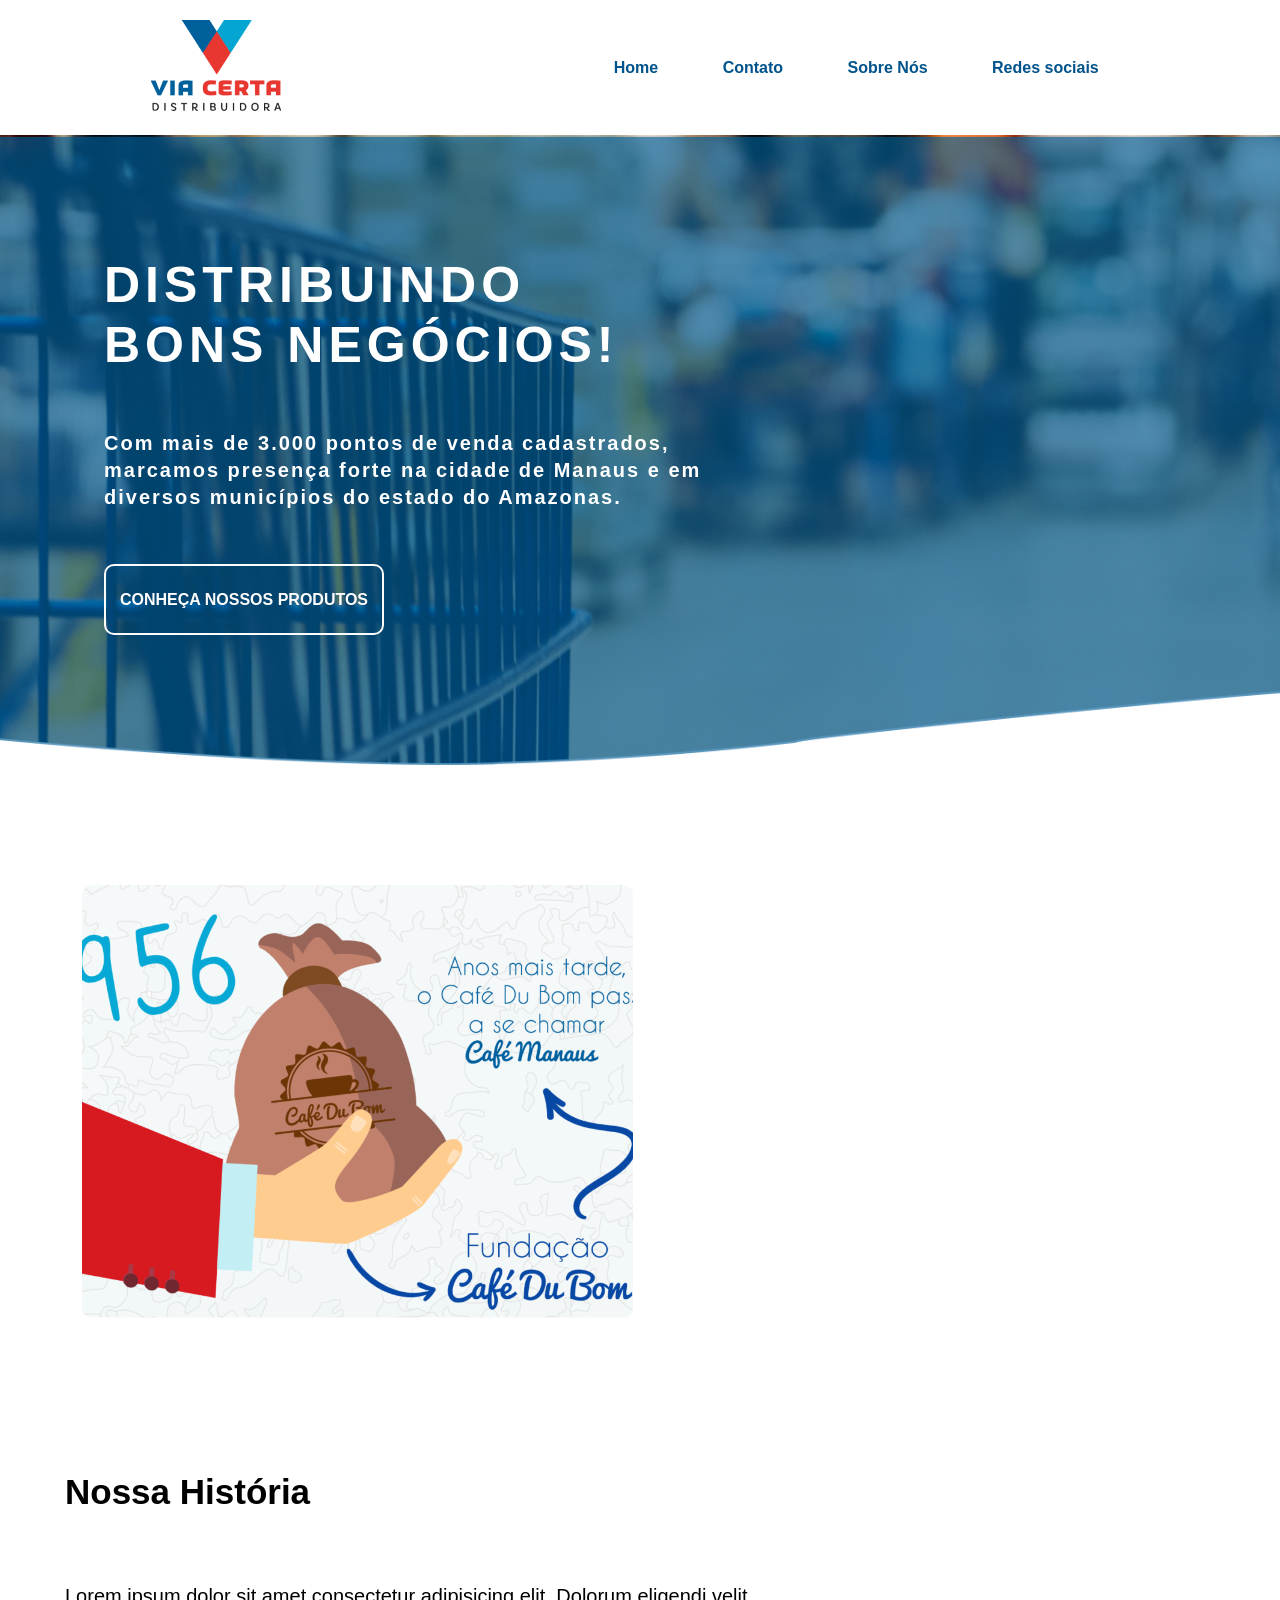
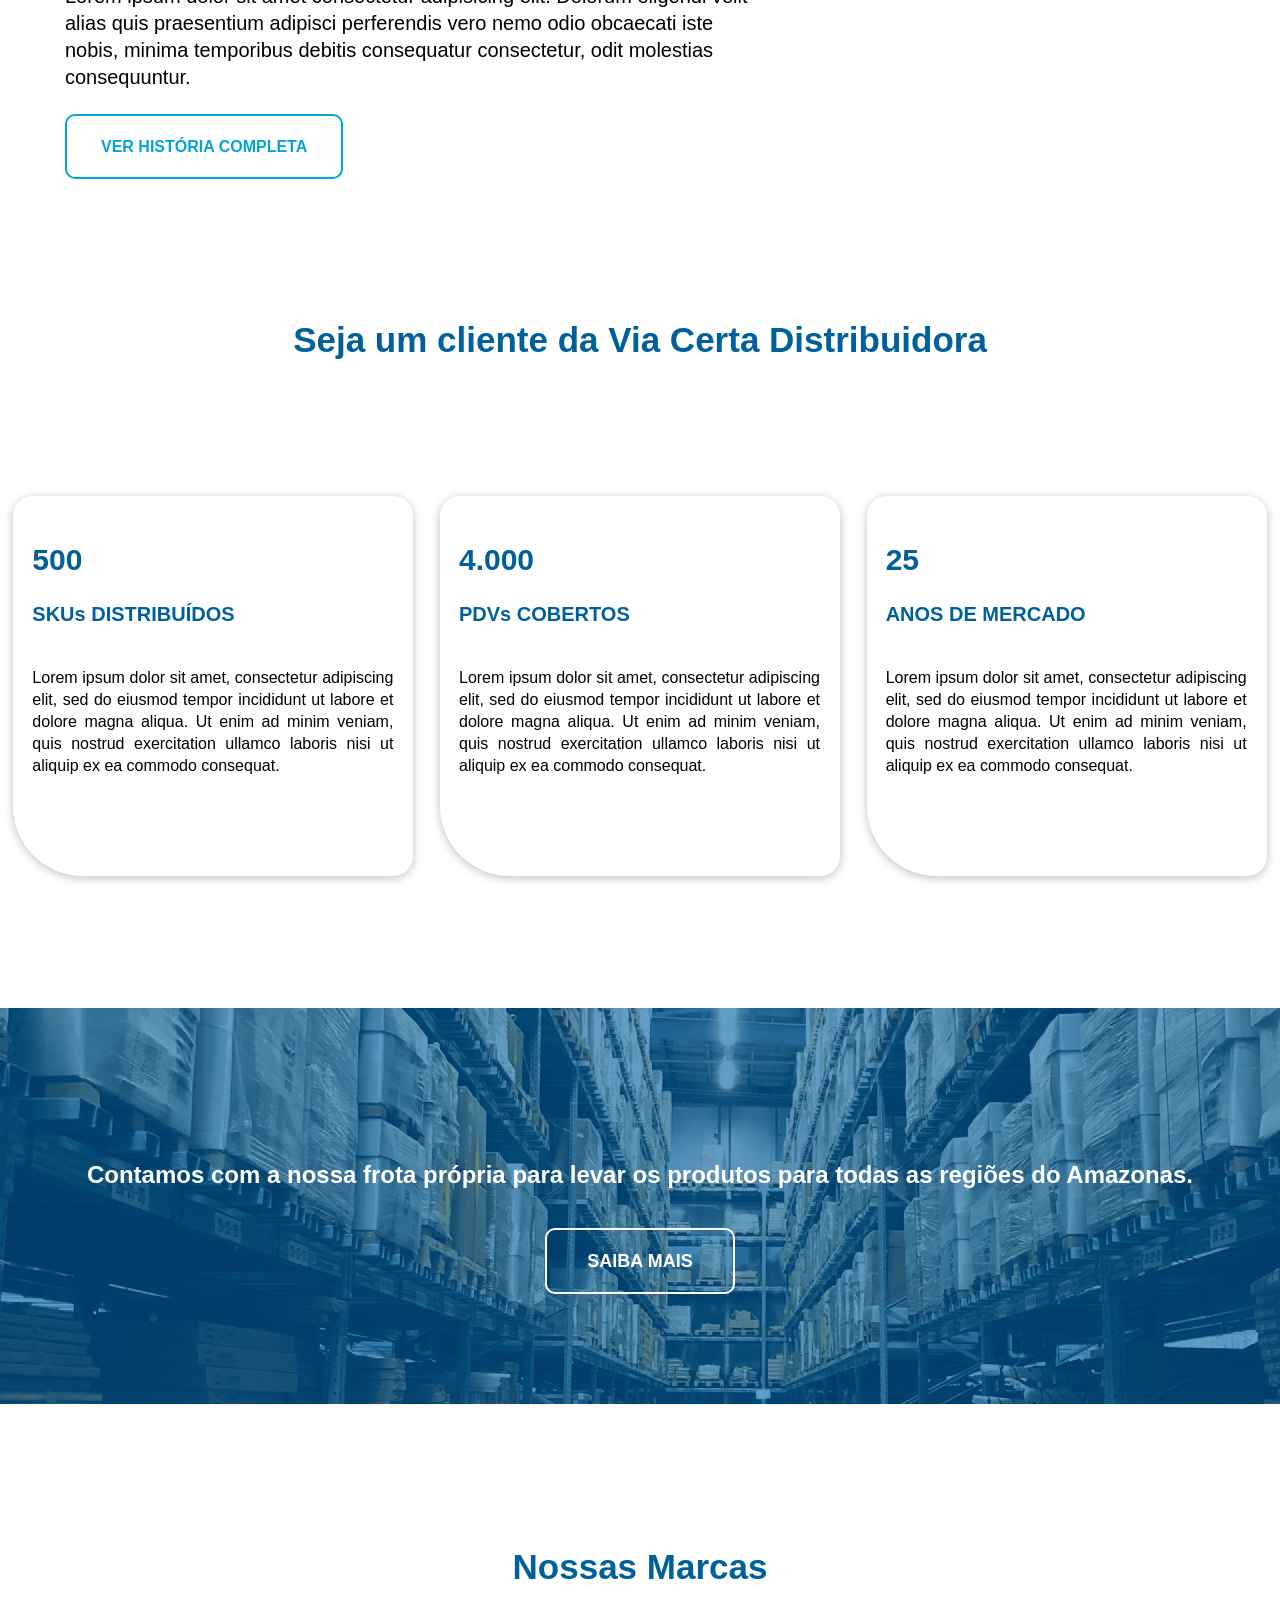
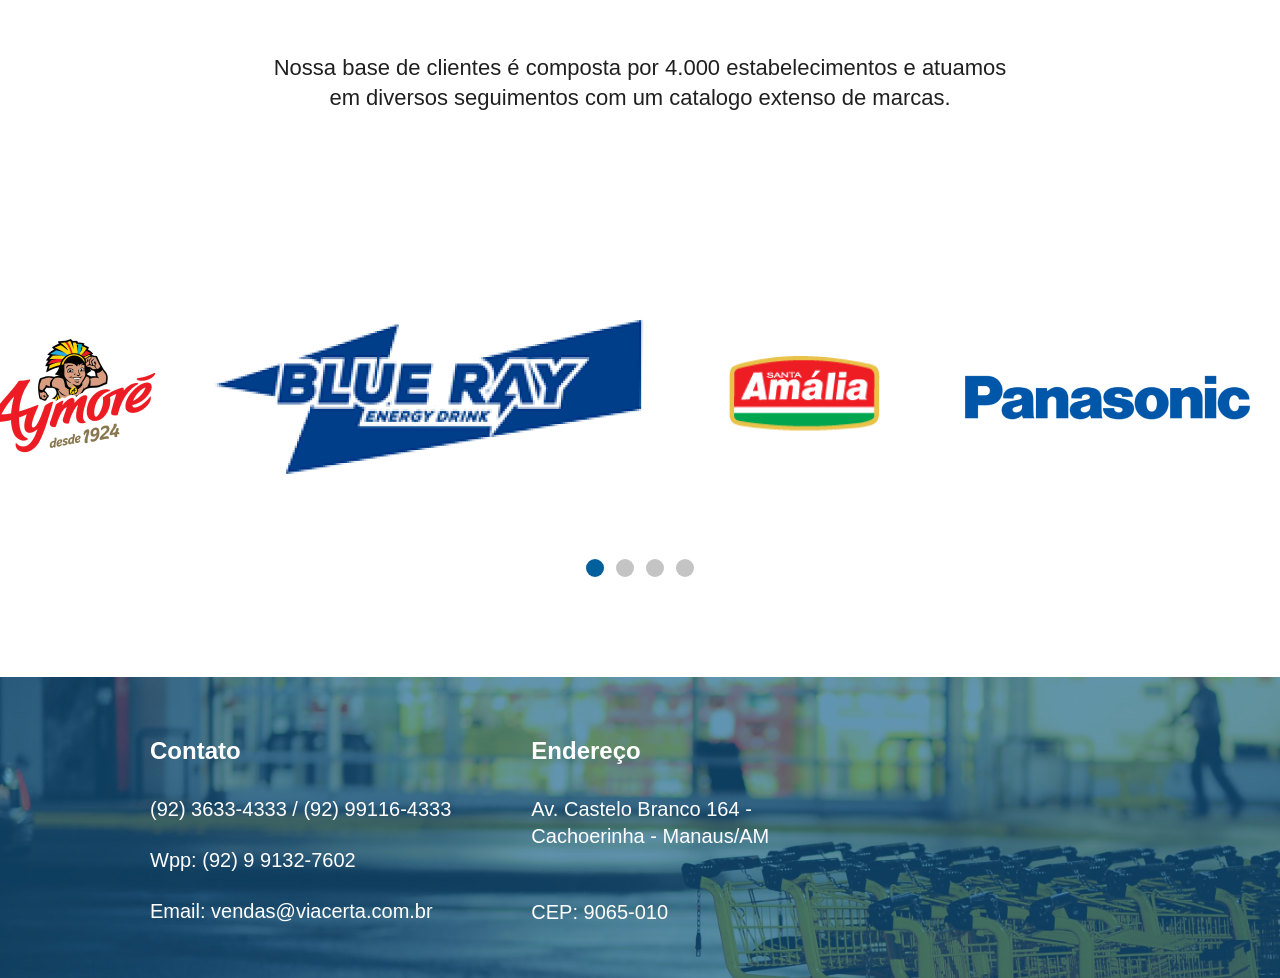
==== index.html @ 873b3b70 "Deixando responsivo" ====
<!DOCTYPE html>
<html lang="ptbr">
<head>
    <meta charset="UTF-8">
    <meta http-equiv="X-UA-Compatible" content="IE=edge">
    <meta name="viewport" content="width=device-width, initial-scale=1.0">
    <title>Document</title>
    <link rel="stylesheet" href="style.css">
</head>
<body>
    <header>

            <div class="logo">
                <img src="imagens/LOGO-Via-Certa-PNG_2 1.jpg" alt="logo">
            </div >
            <div class="menu-section"> <!-- on-->
                <div class="barras">
                    <div class="one"></div>
                    <div class="two"></div>
                    <div class="three"></div>
                </div>
            
                <div class="menu">
                    <a href="#">Home</a>
                    <a href="#">Contato</a>
                    <a href="#">Sobre Nós</a>
                    <a href="#">Redes sociais</a>
                </div>
            </div>
                
    </header>
    <main>
        <section class="principal">
            <div class="conteudo-principal">
                <h1>DISTRIBUINDO BONS NEGÓCIOS!</h1>
                <p>Com mais de 3.000 pontos de venda cadastrados, marcamos presença forte na cidade de Manaus e em diversos municípios do estado do Amazonas.</p>
                <div class="button1">
                    <a href="#">CONHEÇA NOSSOS PRODUTOS</a>
                </div>
            </div>
        </section>
        <section class="secundario">
            <img src="imagens/saco de café.svg" alt="café du bom">
            <div class="conteudo-secundario">
                <h2>Nossa História</h2>
                <p>Lorem ipsum dolor sit amet consectetur adipisicing elit. Dolorum eligendi velit alias quis praesentium adipisci perferendis vero nemo odio obcaecati iste nobis, minima temporibus debitis consequatur consectetur, odit molestias consequuntur.</p>
                <div class="button2">
                    <a href="#">VER HISTÓRIA COMPLETA</a>
                </div>
            </div>
        </section>
        <section class="motivos">
            <h2 class="h2sec">Seja um cliente da Via Certa Distribuidora</h2>
            <div class="container">
                <div class="box">
                    <div class="contents">
                        <h3>500</h3>
                        <h4>SKUs DISTRIBUÍDOS</h4>
                        <p>Lorem ipsum dolor sit amet, consectetur adipiscing elit, sed do eiusmod tempor incididunt ut labore et dolore magna aliqua. Ut enim ad minim veniam, quis nostrud exercitation ullamco laboris nisi ut aliquip ex ea commodo consequat. </p>
                    </div>
                </div>
                <div class="box">
                    <div class="contents">
                        <h3>4.000</h3>
                        <h4>PDVs COBERTOS</h4>
                        <p>Lorem ipsum dolor sit amet, consectetur adipiscing elit, sed do eiusmod tempor incididunt ut labore et dolore magna aliqua. Ut enim ad minim veniam, quis nostrud exercitation ullamco laboris nisi ut aliquip ex ea commodo consequat. </p>
                    </div>
                </div>
                <div class="box">
                    <div class="contents">
                        <h3>25</h3>
                        <h4>ANOS DE MERCADO</h4>
                        <p>Lorem ipsum dolor sit amet, consectetur adipiscing elit, sed do eiusmod tempor incididunt ut labore et dolore magna aliqua. Ut enim ad minim veniam, quis nostrud exercitation ullamco laboris nisi ut aliquip ex ea commodo consequat. </p>
                    </div>
                </div>
            </div>
        </section>
        <section class="frota">
            <div class="contents-frota">
                <h2>Contamos com a nossa frota própria para levar os produtos para todas as regiões do Amazonas.</h2>
                <a href="#">SAIBA MAIS</a>
            </div>
        </section>
        <section class="marcas">
            <div class="contents-marca">
                <h2>Nossas  Marcas</h2>
                <p>Nossa base de clientes é composta por 4.000 estabelecimentos e atuamos em diversos seguimentos com um catalogo extenso de marcas.</p>
            </div>
            <div class="img-marcas">
                <img src="imagens/marca1.png" alt="aymoré">
                <img src="imagens/marca2.png" alt="Blue Ray">
                <img src="imagens/marca3.png" alt="Amália">
                <img src="imagens/marca4.png" alt="Panasonic">
            </div>
            <div class="bolinhas">
                <div class="bolinha1"></div>
                <div class="bolinha"></div>
                <div class="bolinha"></div>
                <div class="bolinha"></div>
            </div>
        </section>
    </main>
    <footer>
        <div class="contents-pe">
            <div class="contato">
                <h2>Contato</h2>
                <p>(92) 3633-4333  / (92) 99116-4333</p>
                <p>Wpp: (92) 9 9132-7602</p>
                <p>Email:  vendas@viacerta.com.br</p>
            </div>
            <div class="endereço">
                <h2>Endereço</h2>
                <p>Av. Castelo Branco 164 - Cachoerinha - Manaus/AM</p>
                <p id="dis">CEP: 9065-010</p>
            </div>
            <div>
                <iframe class="mapa" src="https://www.google.com/maps/embed?pb=!1m14!1m8!1m3!1d509932.52034071425!2d-60.007996!3d-3.1348790000000006!3m2!1i1024!2i768!4f13.1!3m3!1m2!1s0x0%3A0xb358f0bb4e516d6!2sVia%20Certa%20Distribuidora!5e0!3m2!1spt-BR!2sus!4v1646597374126!5m2!1spt-BR!2sus" width="376" height="237" style="border:0;" allowfullscreen="" loading="lazy"></iframe>
            </div>
        </div>
    </footer>
</body>
</html>
---- style.css ----
* {
    margin: 0;
    padding: 0;
}
body {
    font-family: Arial, Helvetica, sans-serif;
}
header {
    width: 100%;
    display: flex;
    flex-direction: row;
    justify-content: space-around;
    align-items: center;
    padding-top: 20px;
    padding-bottom: 20px;
}

.menu a {
    margin: 30px;
    text-decoration: none;
    color: rgb(0, 83, 139);
    font-weight: bold;
    
}
.barras {
    display: none;
}
.principal {
    background-image: url(imagens/image2.png);
    height: 70vh;
    background-repeat: no-repeat;
    background-size: cover;
    background-position: center bottom;
    
}
@media screen and (max-height: 800px) {
    .principal {
        height: 90vh;
    }
}
.conteudo-principal {
    color: white;
    margin-left: 104px;
    padding-top: 120px;
}
.conteudo-principal h1, .conteudo-principal p {
    margin-bottom: 55px;
}
.conteudo-principal h1 {
    max-width: 597px;
    font-style: normal;
    font-weight: bold;
    font-size: 50px;
    line-height: 60px;
    letter-spacing: 0.1em;
}
.conteudo-principal p {
    max-width: 613px;
    margin-bottom: 80px;
    font-style: normal;
    font-weight: 600;
    font-size: 20px;
    line-height: 27px;
    letter-spacing: 0.1em;
}
.button1 a {
    text-decoration: none;  
    color: white;
    border: 2px solid #FCFCFC;
    box-sizing: border-box;
    border-radius: 10px;
    padding: 25px 14px;
    transition: all .5s;
    font-weight: bold;
    
}
.button1 a:hover {
    background-color: white;
    color: rgba(0, 96, 155, 0.65);
}
@media screen and (max-width: 640px) { 
    .conteudo-principal {
        
        margin-left: 20px;
        padding-top: 20px;
        
    }
    .conteudo-principal h1 {
        
        font-size: 40px;
        
    }


} 
@media screen and (max-width: 700px) {
    .menu  a{
        display: none;
    }
    
    .barras{
        position: absolute;
        display: block;
        width: 40px;
        height: 30px;
        right: 10px;
        top: 60px;
        }
    
    .one,
    .two,
    .three {
        background-color: rgb(0, 111, 139);
        height: 5px;
        width: 100%;
        margin: 6px auto;
        transition-duration: 0.3s;
    }
    
    /*full screen*/
    .menu-section.on {
        position: absolute;
        display: flex;
        align-items: center;
        justify-content: center;
        top: 0;
        left: 0;
        background-color: darkcyan;
        width: 100vw;
        height: 100vh;
        z-index: 10;
        transition: all.5s;
    }
    .menu-section.on .menu a{
        display: block;
        text-align: center;
        color: white;
        transition-duration: 0.5s;
        font-size: 2rem;
        line-height: 4rem;
        
    }
    .menu-section.on .barras {
        position: absolute;
        right: 0;
        top: 15px;
        margin-right: 30px;
    }
    .menu-section.on .barras .one {
        transform: rotate(45deg) translate(7px, 7px);
    }
    .menu-section.on .barras .two {
        opacity: 0;
    }
    .menu-section.on .barras .three {
        transform: rotate(-45deg) translate(8px, -9px)
    }
}
.secundario img {
    margin-top: 120px;
    margin-left: 82px;
}
.conteudo-secundario {
    display: inline-block;
   
    vertical-align: top;
    margin-top: 146px;
    margin-left: 65px;
}
.conteudo-secundario h2 {
    margin-bottom: 67px;
    font-style: normal;
    font-weight: 600;
    font-size: 35px;
    line-height: 48px;
}
.conteudo-secundario p {
    max-width: 693px;
    margin-bottom: 47px;
    font-style: normal;
    font-weight: normal;
    font-size: 20px;
    line-height: 27px;
}
.button2 a {
    text-decoration: none;
    border: 2px solid #04A5D1;
    box-sizing: border-box;
    border-radius: 10px;
    padding: 22px 34px;
    font-weight: bold;
    color: #04A5D1;
    transition: all .5s;
}
.button2 a:hover {
    background-color: #04A5D1;
    color: white;
}
@media screen and (max-width: 700px) {
    .secundario img {
        margin: 10px;
        width: 350px;
    }
}
.motivos {
    margin-top: 160px;
}
.h2sec {
    max-width: 729px;
    margin: auto;
    font-family: Arial, Helvetica, sans-serif;
    font-style: normal;
    font-weight: bold;
    font-size: 35px;
    line-height: 48px;
    color: #00609B;
    text-align: center;
}
.container {
display: flex;
margin-top: 132px;
margin-bottom: 132px;
}
.box {
    width: 400px;
    height: 380px;
    box-shadow: 0px 2px 10px rgba(0, 0, 0, 0.25);
    border-radius: 20px 20px 20px 70px;
    margin: auto;

}
.contents {
    padding-left: 19px;
    padding-top: 43px;
    font-family: Arial, Helvetica, sans-serif;
}
.box h3 {
    margin-bottom: 21px;
    font-style: normal;
    font-weight: bold;
    font-size: 30px;
    line-height: 41px;
    text-align: justify;
    color: #00609B;
}
.box h4 {
    margin-bottom: 39px;
    font-style: normal;
    font-weight: bold;
    font-size: 20px;
    line-height: 27px;
    text-align: justify;
    color: #00609B;
}
.box p {
    margin-right: 20px;
    font-style: normal;
    font-weight: normal;
    font-size: 16px;
    line-height: 22px;
    text-align: justify;
}
@media screen and (max-width: 1258px) {
    .container{
        display:block;
        
    }
    .box {
        margin-bottom: 30px;
    }
}
.frota {
    background-image: url(imagens/fro.png);
    background-size: cover;
    background-repeat: no-repeat;
    min-height: 396px;
    margin-bottom: 139px;
    text-align: center;
    color: white;
}
.contents-frota {
    padding-top: 143px;

}
.frota h2 {
    margin-bottom: 50px;
    font-style: normal;
    font-weight: bold;
    font-size: 1.5em;
    line-height: 48px;
    text-align: center;
}
.frota a {
    border: 2px solid #FFFFFF;
    box-sizing: border-box;
    border-radius: 10px;
    padding: 21px 40px;
    text-decoration: none;
    color: white;
    font-style: normal;
    font-weight: bold;
    font-size: 18px;
    line-height: 25px;
    transition: all 0.5s;
}
.frota a:hover {
    background-color: white;
    color: rgba(0, 96, 155, 0.65);
}
.marcas {
    margin-bottom: 100px;
}
.contents-marca {
    text-align: center;
    margin-bottom: 87px;
}
.contents-marca h2{
    padding-bottom: 62px;
    font-style: normal;
    font-weight: bold;
    font-size: 35px;
    line-height: 48px;
    color: #00609B;
}
.contents-marca p {
    max-width: 760px;
    margin: auto;
    font-style: normal;
    font-weight: normal;
    font-size: 22px;
    line-height: 30px;
    text-align: center;
    color: #202020;
    padding-bottom: 118px;
}
.img-marcas {
    display: flex;
    align-items: center;
    justify-content: center;
    width: 100%;
    margin: auto;
}   
.img-marcas img {
    padding-right: 55px;
} 
@media screen and (max-width: 1138px){
    .img-marcas {
        flex-direction: column;
        
    }
    .img-marcas img {
        margin-bottom: 80px;
        padding-right: 0;
    }
}
.bolinhas {
    display: flex;
    flex-direction: row;
    gap: 12px;
    justify-content: center;
    margin-top: 83px;
}
.bolinha,
.bolinha1 {
    
    background-color: #C4C4C4;
    width: 18px;
    height: 18px;
    border-radius: 50%;
    
}
.bolinha1 {
    background-color: #00609B;
}
footer {
    background-image: url(imagens/rodapé.png);
    background-size: cover;
    height: 100%;
    position: relative;
}
.contents-pe {
    display: flex;
    padding-left: 280px;
    padding-top: 160px;
    font-family: Arial, Helvetica, sans-serif;
    color: white;
}
.contents-pe h2 {
    padding-bottom: 31px;
}
.contents-pe p {
    font-style: normal;
    font-weight: normal;
    font-size: 20px;
    line-height: 27px;
    padding-bottom: 24px;
}
.contato {
    max-width: 311px;
    padding-right: 180px;
}
.endereço {
    max-width: 248px;
    padding-right: 290px;
}
#dis {
    padding-top: 25px;
}
@media screen and (max-width: 1700px) {
    .contents-pe {
        padding-left: 150px;
        padding-top: 60px;
    }
    .contato {
        padding-right: 80px;
    }
    .endereço {
        padding-right: 100px;
    }
}
@media screen and (max-width: 1142px){
    
    .contents-pe {
        flex-wrap: wrap;
    }
    .mapa {
        padding-bottom: 20px;
    }
}
@media screen and (max-width: 562px) {
    .contents-pe {
        padding-left: 50px;
    }
    .mapa {
        padding-bottom: 20px;
        width: 300px;
    }
}
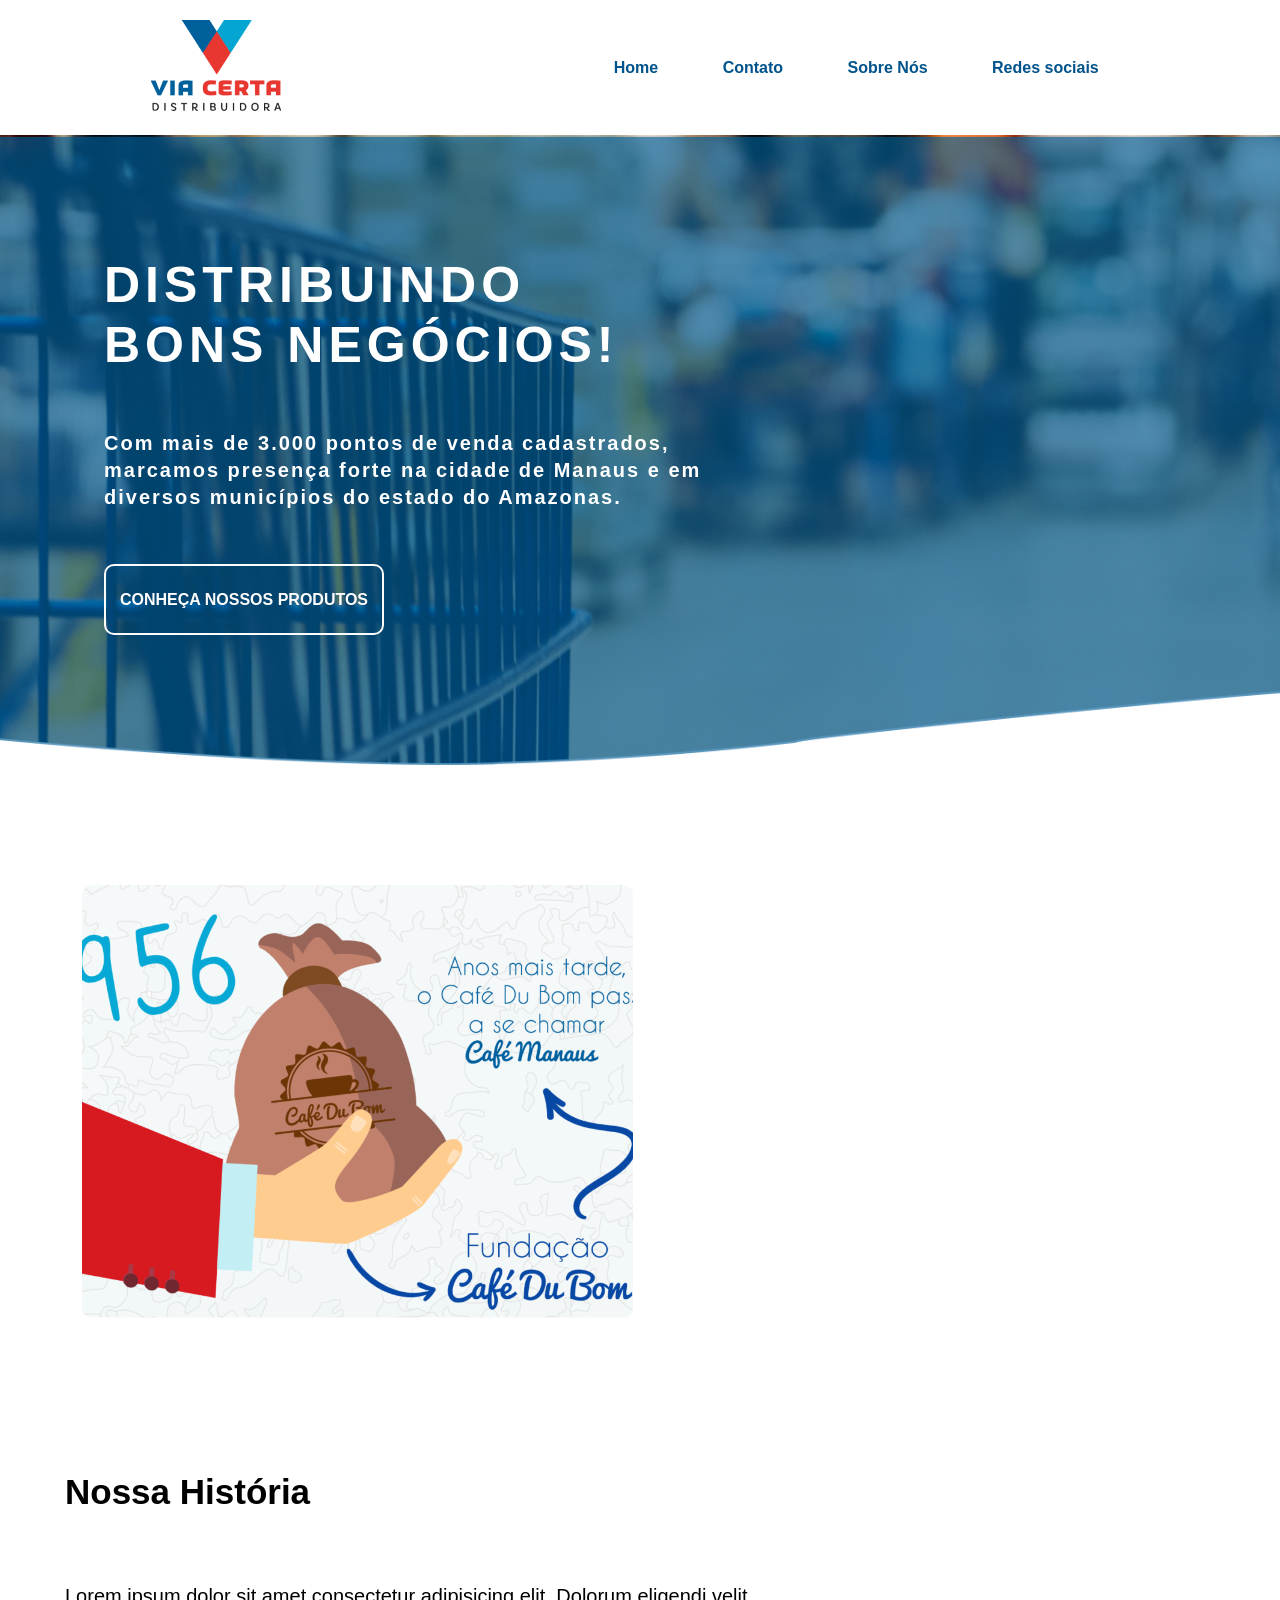
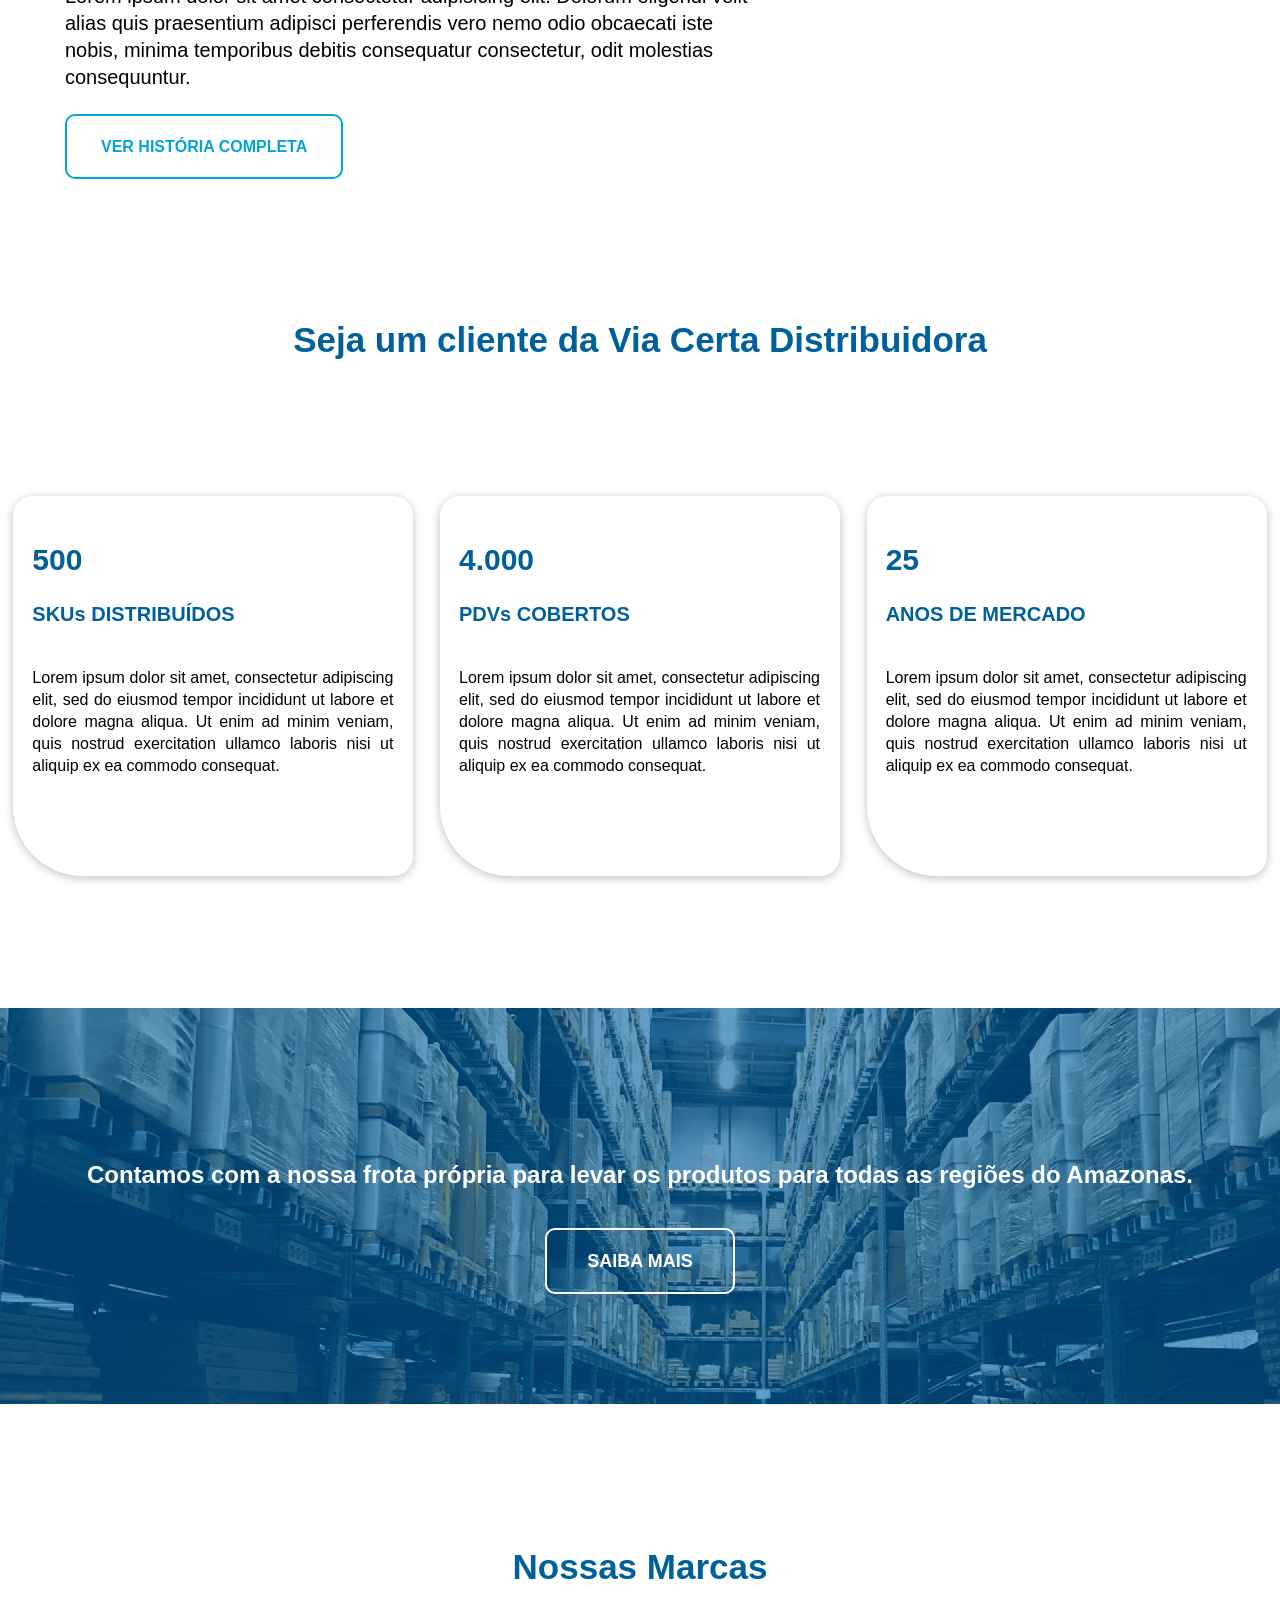
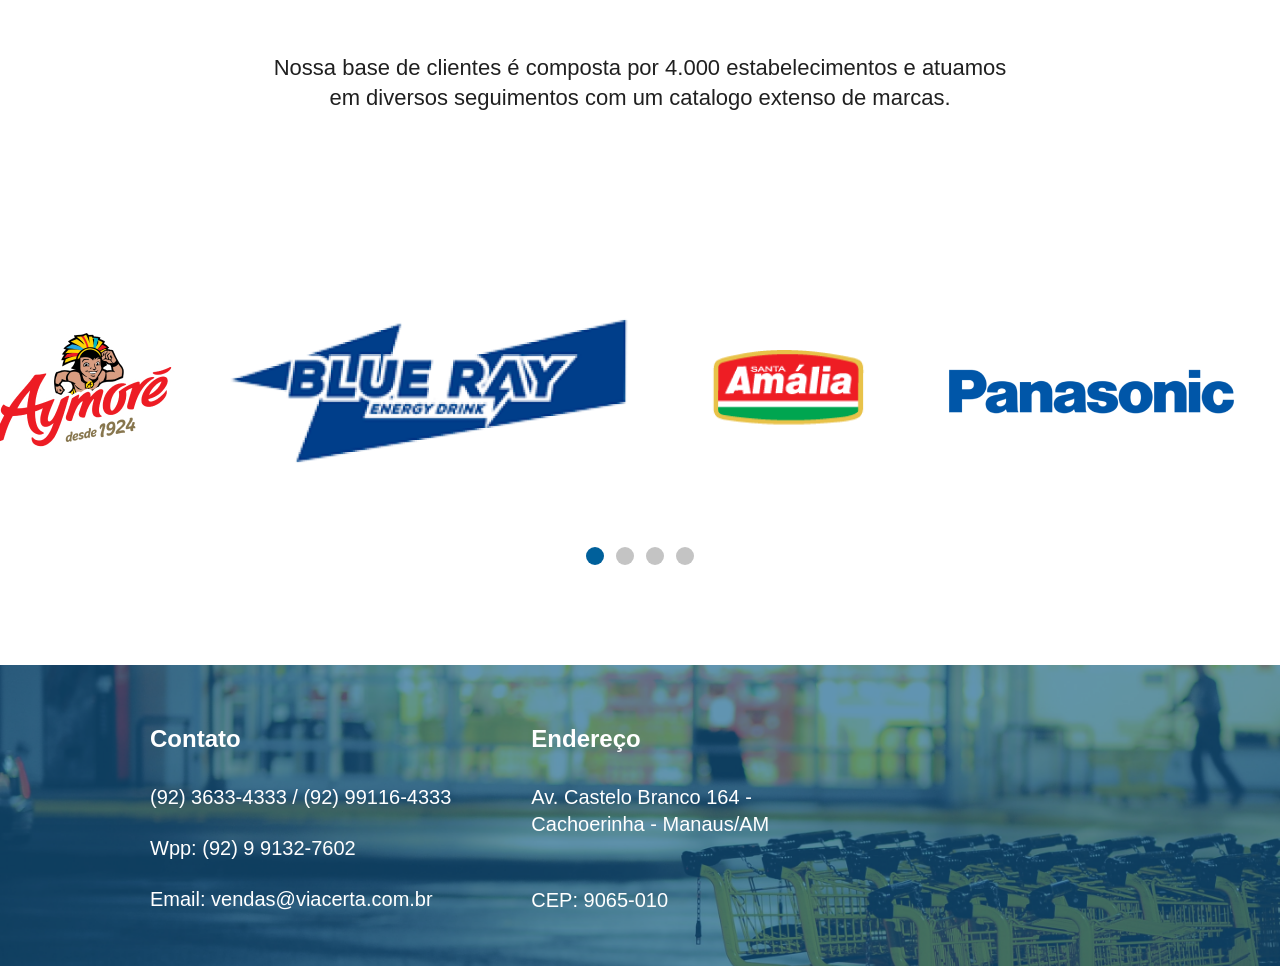
==== commit 513e1f5a: "att barras" ====
--- a/index.html
+++ b/index.html
@@ -10,10 +10,10 @@
 <body>
     <header>
 
-            <div class="logo">
+            <div id="logo">
                 <img src="imagens/LOGO-Via-Certa-PNG_2 1.jpg" alt="logo">
             </div >
-            <div class="menu-section"> <!-- on-->
+            <div onclick="turnon()"class="menu-section" id="mde">
                 <div class="barras">
                     <div class="one"></div>
                     <div class="two"></div>
@@ -88,7 +88,7 @@
             </div>
             <div class="img-marcas">
                 <img src="imagens/marca1.png" alt="aymoré">
-                <img src="imagens/marca2.png" alt="Blue Ray">
+                <img id="bluer" src="imagens/marca2.png" alt="Blue Ray">
                 <img src="imagens/marca3.png" alt="Amália">
                 <img src="imagens/marca4.png" alt="Panasonic">
             </div>
@@ -118,5 +118,6 @@
             </div>
         </div>
     </footer>
+    <script src="menu.js"></script>
 </body>
 </html>
--- a/style.css
+++ b/style.css
@@ -15,6 +15,7 @@
     padding-bottom: 20px;
 }
 
+
 .menu a {
     margin: 30px;
     text-decoration: none;
@@ -94,18 +95,25 @@
 
 } 
 @media screen and (max-width: 700px) {
+    header{
+        height: 40px;
+    }
+
     .menu  a{
         display: none;
     }
+    #logo {
+        display: none;
+    } 
     
     .barras{
         position: absolute;
         display: block;
         width: 40px;
         height: 30px;
-        right: 10px;
-        top: 60px;
-        }
+        top: 20px;
+        right: 15px;
+    }
     
     .one,
     .two,
@@ -118,20 +126,20 @@
     }
     
     /*full screen*/
-    .menu-section.on {
+    .menu-section-on {
         position: absolute;
         display: flex;
         align-items: center;
         justify-content: center;
         top: 0;
         left: 0;
-        background-color: darkcyan;
+        background-color: rgb(0, 111, 139);
         width: 100vw;
         height: 100vh;
         z-index: 10;
         transition: all.5s;
     }
-    .menu-section.on .menu a{
+    .menu-section-on .menu a{
         display: block;
         text-align: center;
         color: white;
@@ -140,19 +148,25 @@
         line-height: 4rem;
         
     }
-    .menu-section.on .barras {
+    .menu-section-on .barras {
         position: absolute;
         right: 0;
-        top: 15px;
-        margin-right: 30px;
-    }
-    .menu-section.on .barras .one {
+        top: 20px;
+        right: 15px;
+    }
+    .menu-section-on .one,
+    .menu-section-on .three {
+        background-color: white;
+    }
+    
+    .menu-section-on .barras .one {
         transform: rotate(45deg) translate(7px, 7px);
-    }
-    .menu-section.on .barras .two {
+    
+    }
+    .menu-section-on .barras .two {
         opacity: 0;
     }
-    .menu-section.on .barras .three {
+    .menu-section-on .barras .three {
         transform: rotate(-45deg) translate(8px, -9px)
     }
 }
@@ -343,6 +357,9 @@
 .img-marcas img {
     padding-right: 55px;
 } 
+#bluer {
+    width: 400px;
+}
 @media screen and (max-width: 1138px){
     .img-marcas {
         flex-direction: column;
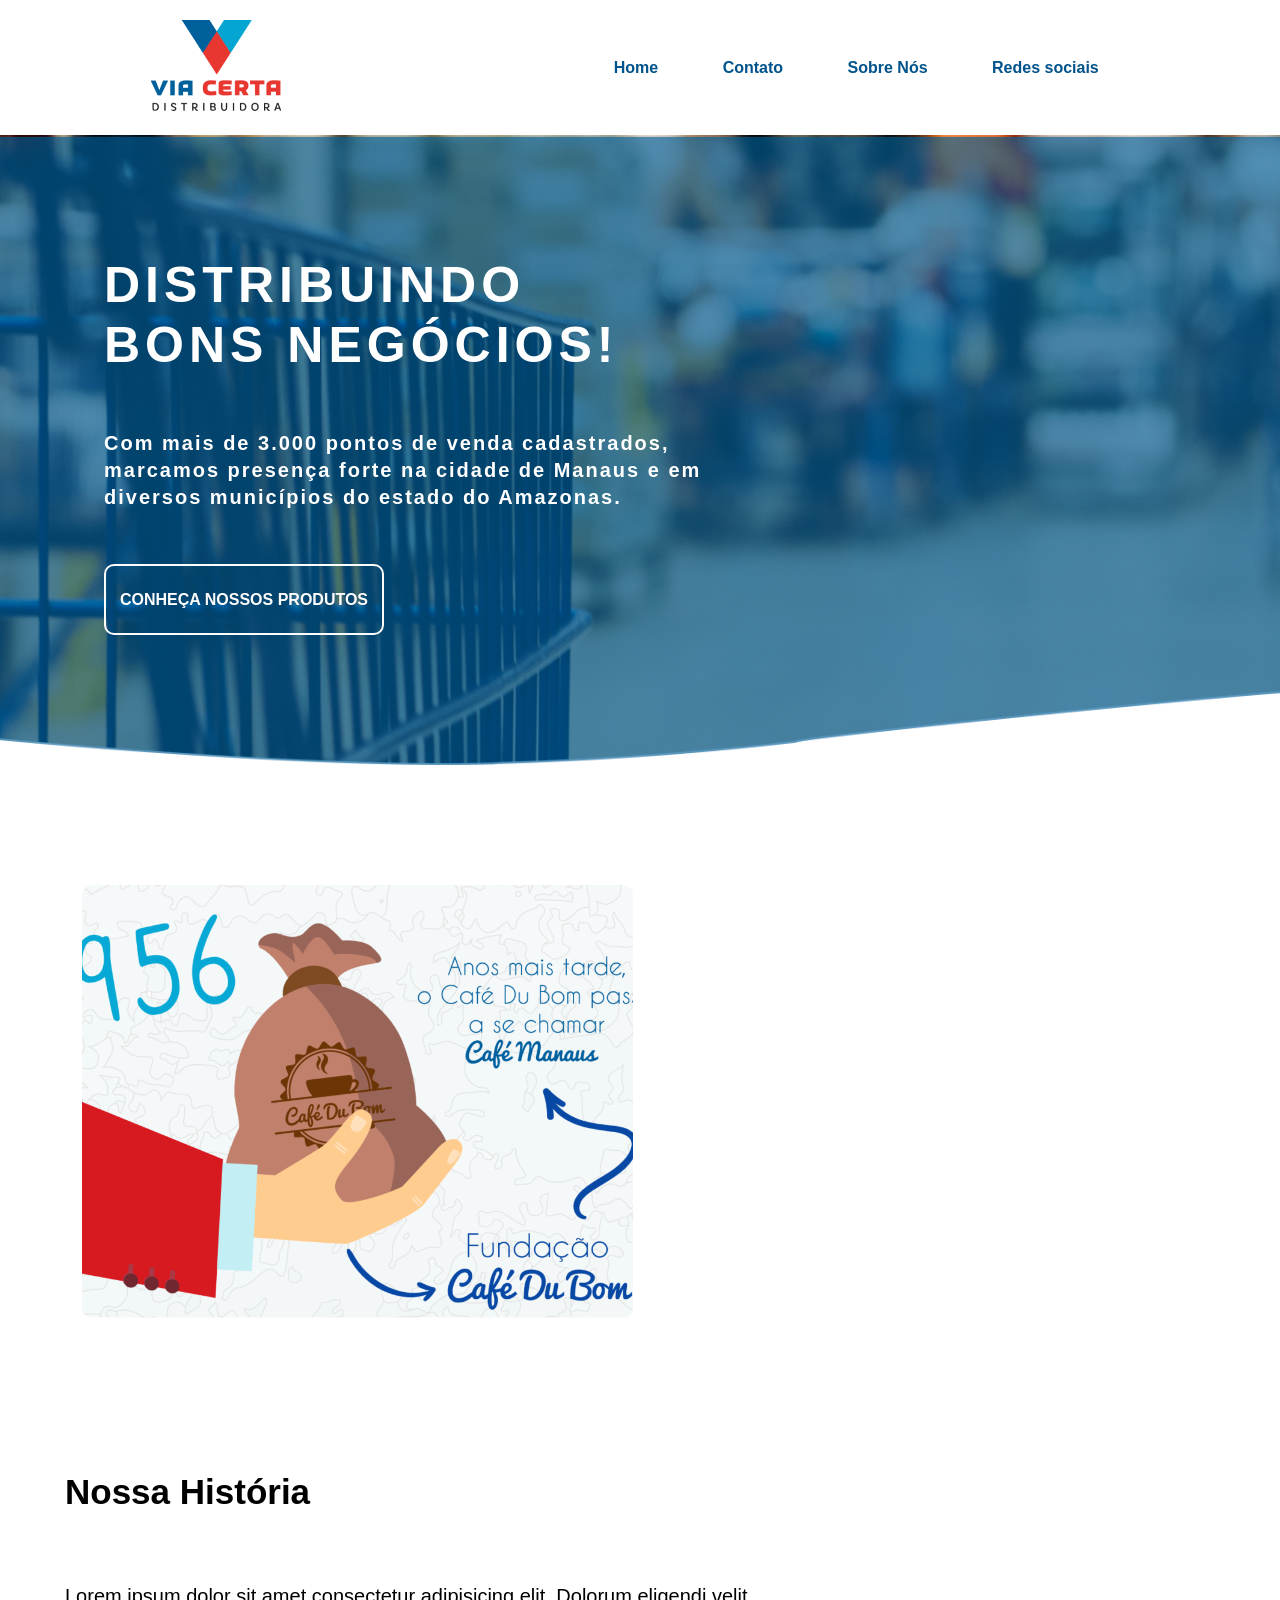
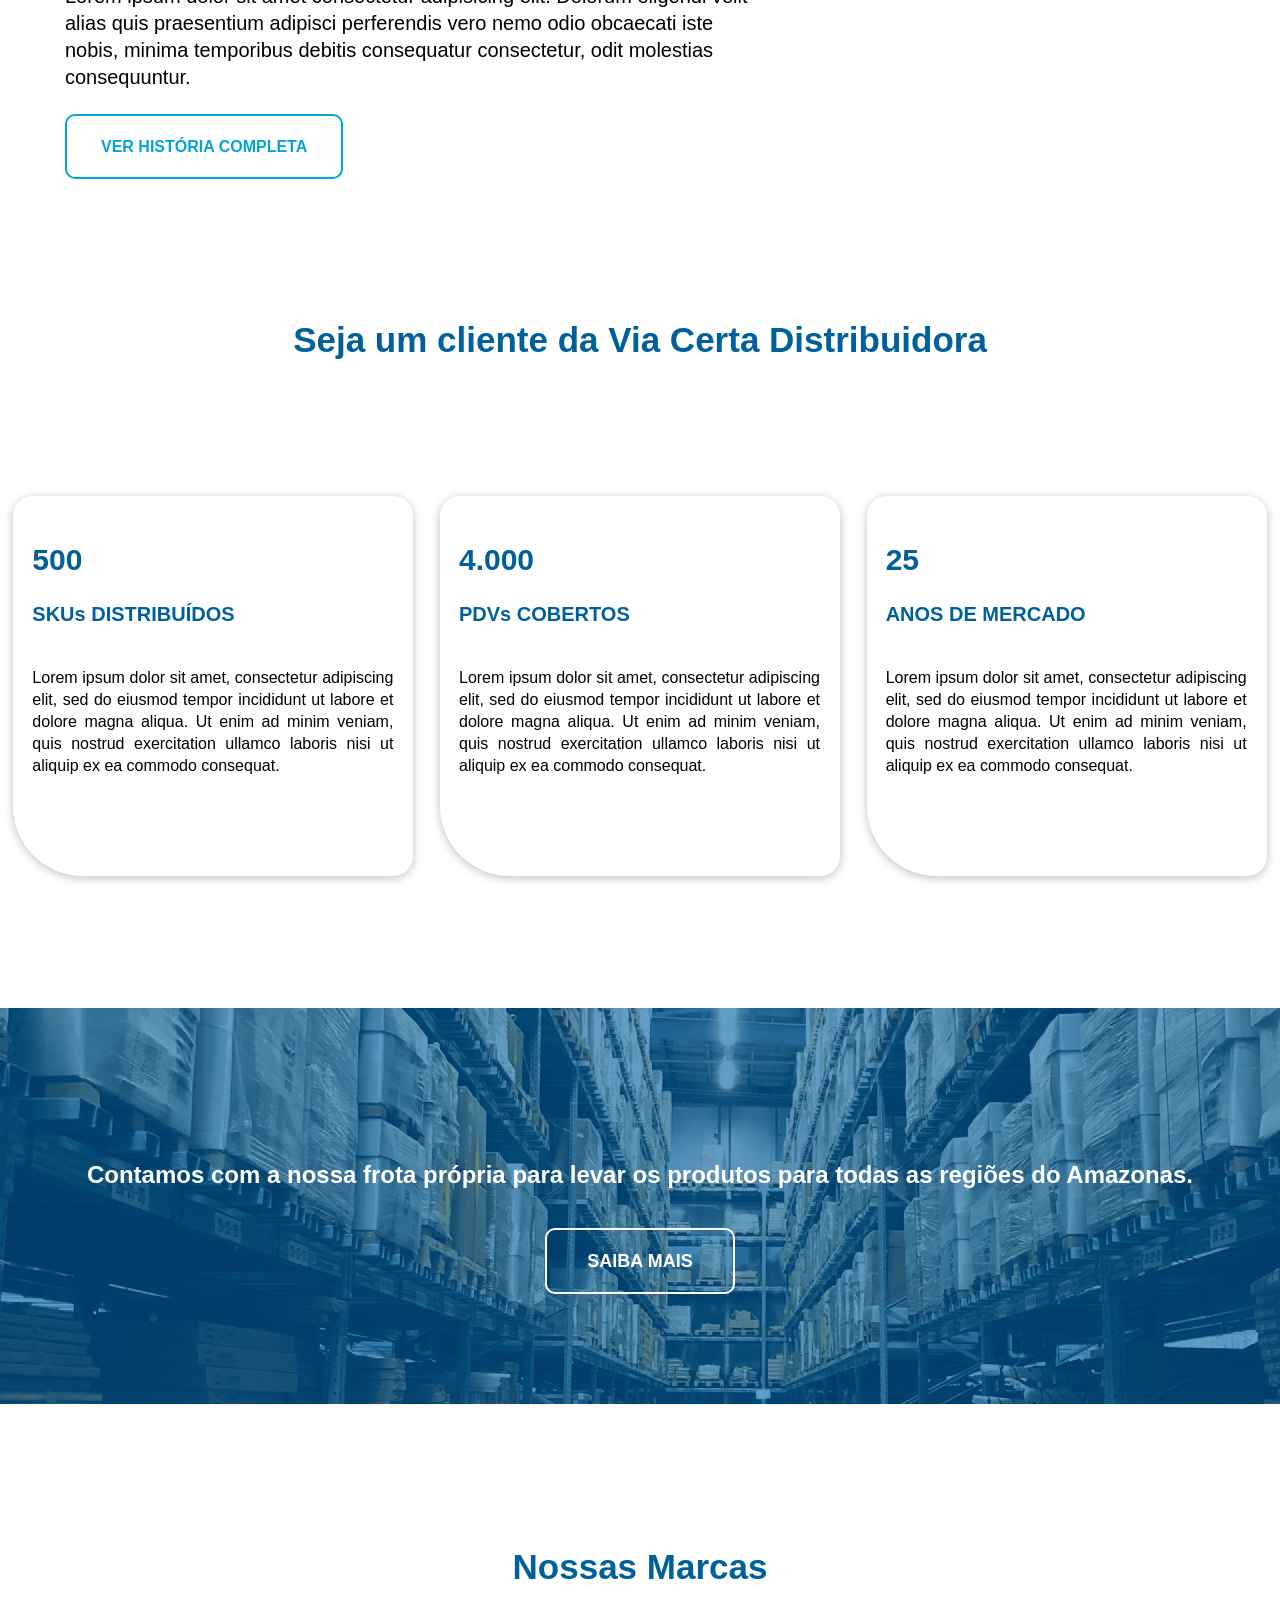
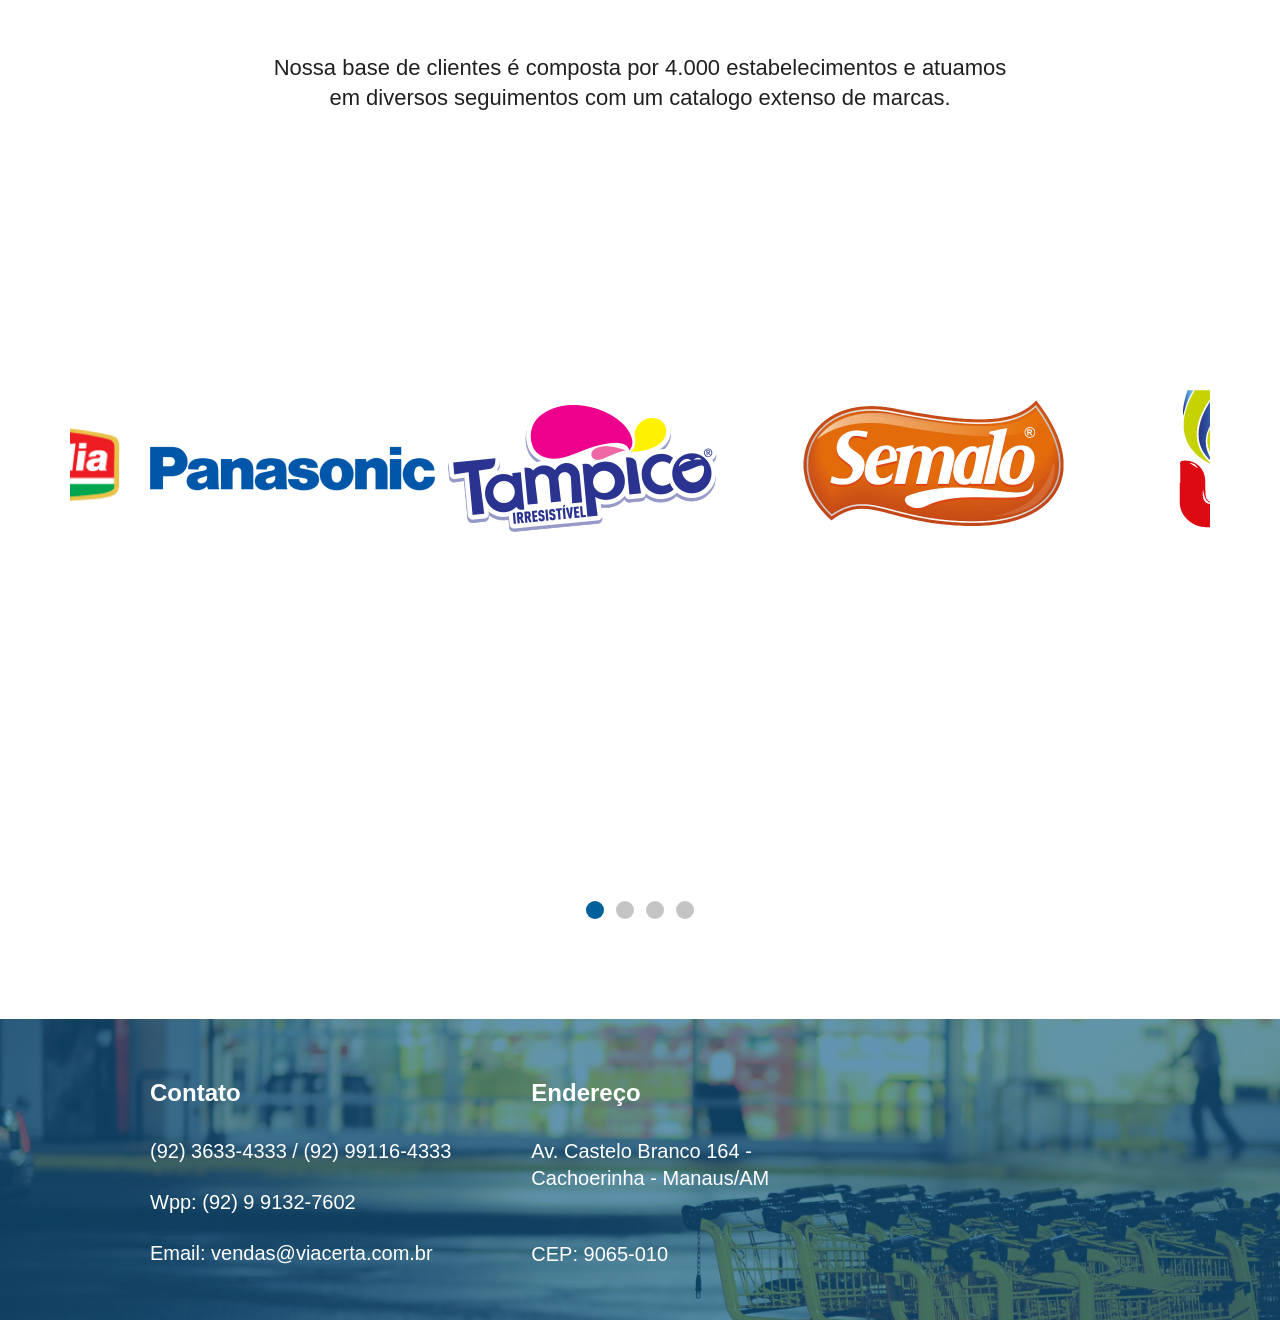
==== commit c26acfc4: "Começando o carrossel" ====
--- a/index.html
+++ b/index.html
@@ -86,11 +86,17 @@
                 <h2>Nossas  Marcas</h2>
                 <p>Nossa base de clientes é composta por 4.000 estabelecimentos e atuamos em diversos seguimentos com um catalogo extenso de marcas.</p>
             </div>
-            <div class="img-marcas">
-                <img src="imagens/marca1.png" alt="aymoré">
-                <img id="bluer" src="imagens/marca2.png" alt="Blue Ray">
-                <img src="imagens/marca3.png" alt="Amália">
-                <img src="imagens/marca4.png" alt="Panasonic">
+            <div class="carrossel">
+                <div class="img-marcas" id="img">
+                    <img src="imagens/marca1.png" alt="aymoré">
+                    <img id="bluer" src="imagens/marca2.png" alt="Blue Ray">
+                    <img src="imagens/marca3.png" alt="Amália">
+                    <img src="imagens/marca4.png" alt="Panasonic">
+                    <img src="imagens/marca5.png" alt="Panasonic">
+                    <img src="imagens/marca6.png" alt="Panasonic">
+                    <img src="imagens/marca7.png" alt="Panasonic">
+                    <img src="imagens/marca8.png" alt="Panasonic">
+                </div>
             </div>
             <div class="bolinhas">
                 <div class="bolinha1"></div>
--- a/style.css
+++ b/style.css
@@ -347,19 +347,28 @@
     color: #202020;
     padding-bottom: 118px;
 }
+.carrossel {
+    margin: auto;
+    overflow: hidden;  
+    max-width: 1140px;
+    height: 500px;
+}
 .img-marcas {
     display: flex;
     align-items: center;
     justify-content: center;
-    width: 100%;
     margin: auto;
+    transition: transform 0.5s ease-in-out;
+    transform: translateX(0);
 }   
 .img-marcas img {
-    padding-right: 55px;
+    object-fit: cover;
+    
 } 
 #bluer {
     width: 400px;
 }
+
 @media screen and (max-width: 1138px){
     .img-marcas {
         flex-direction: column;
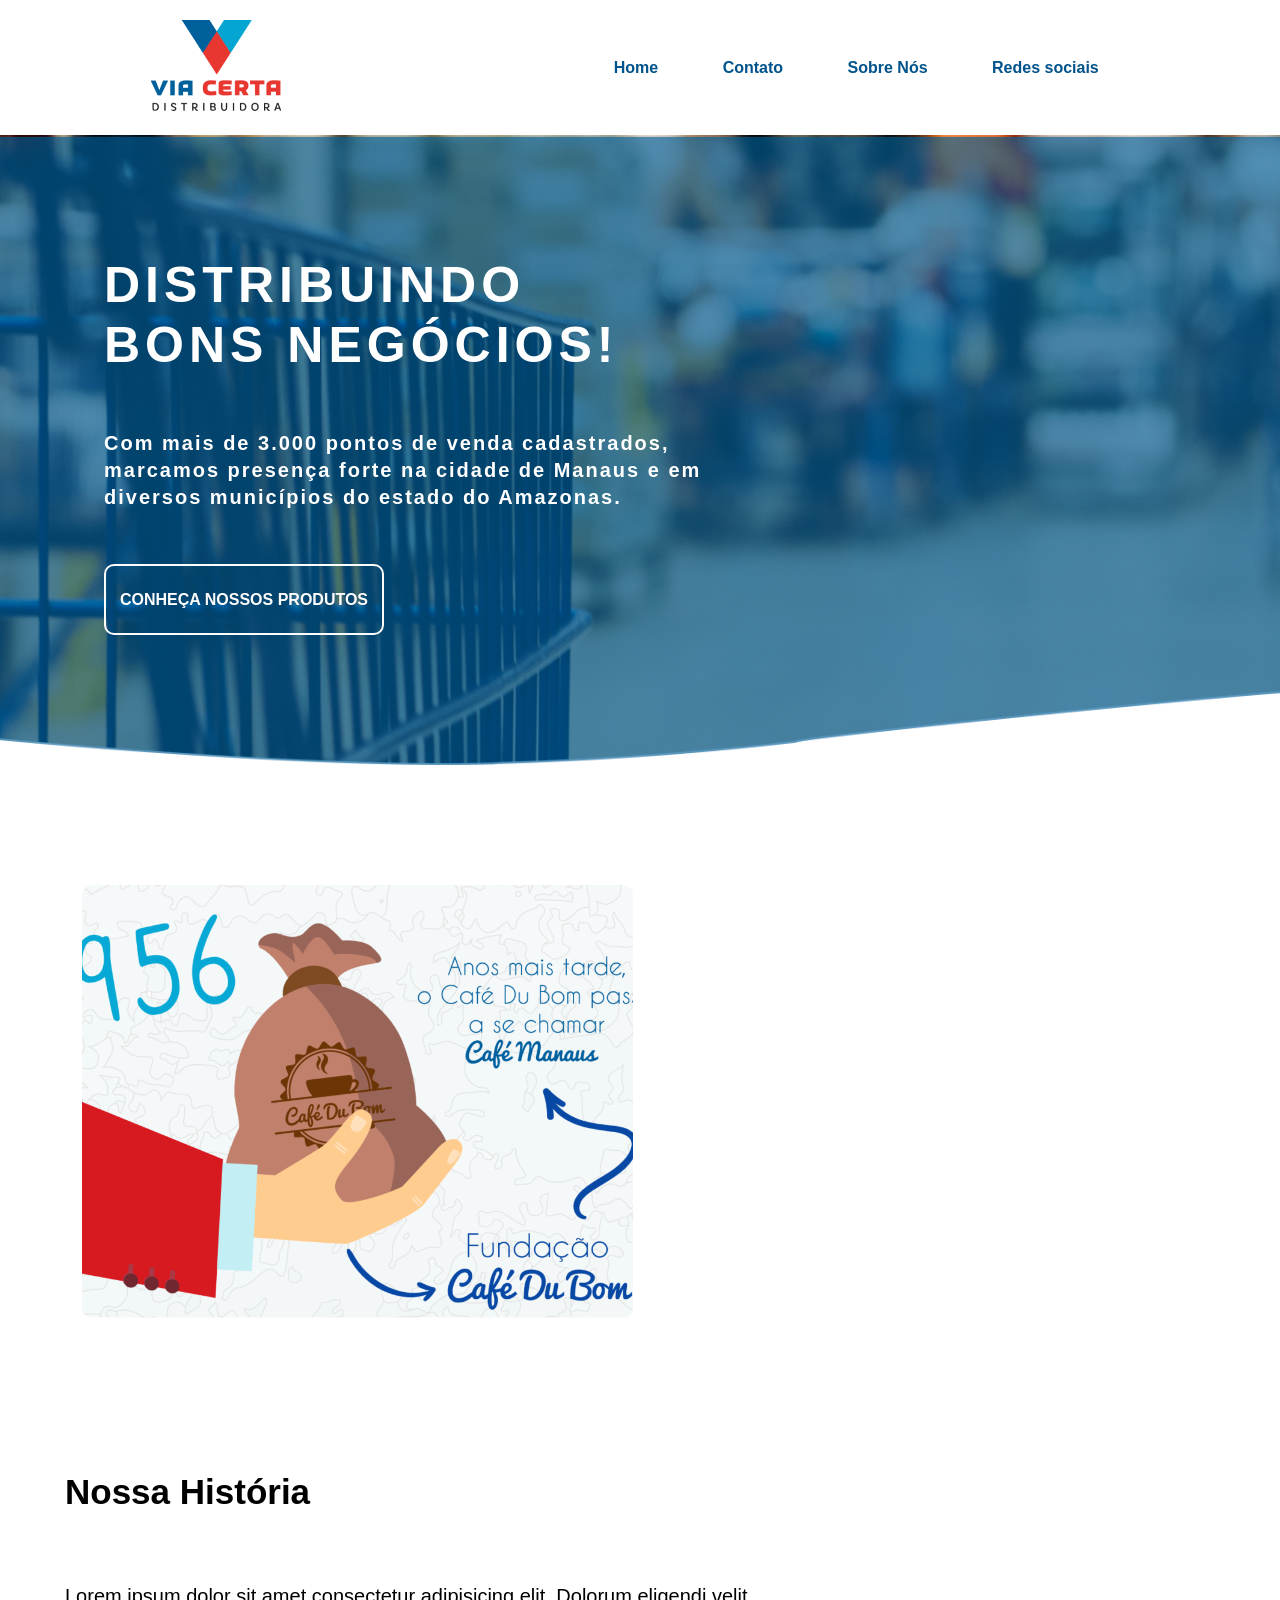
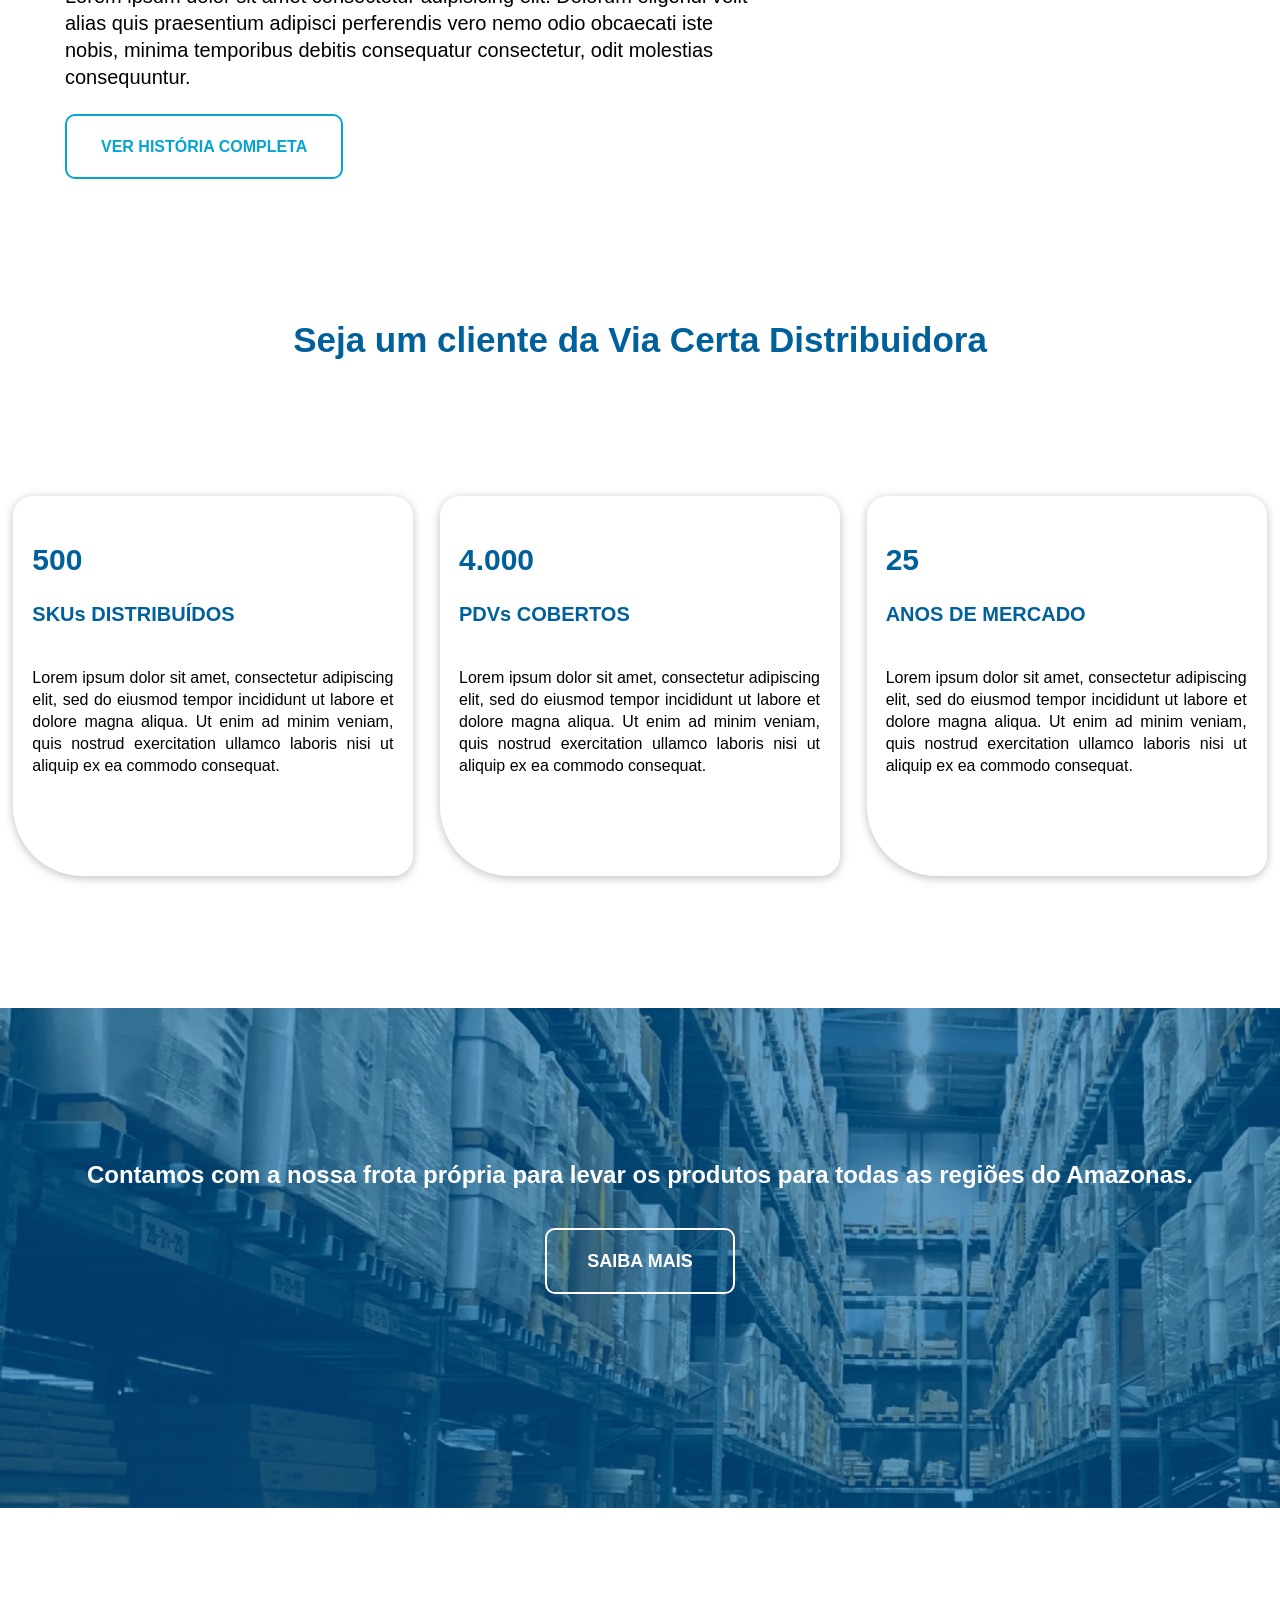
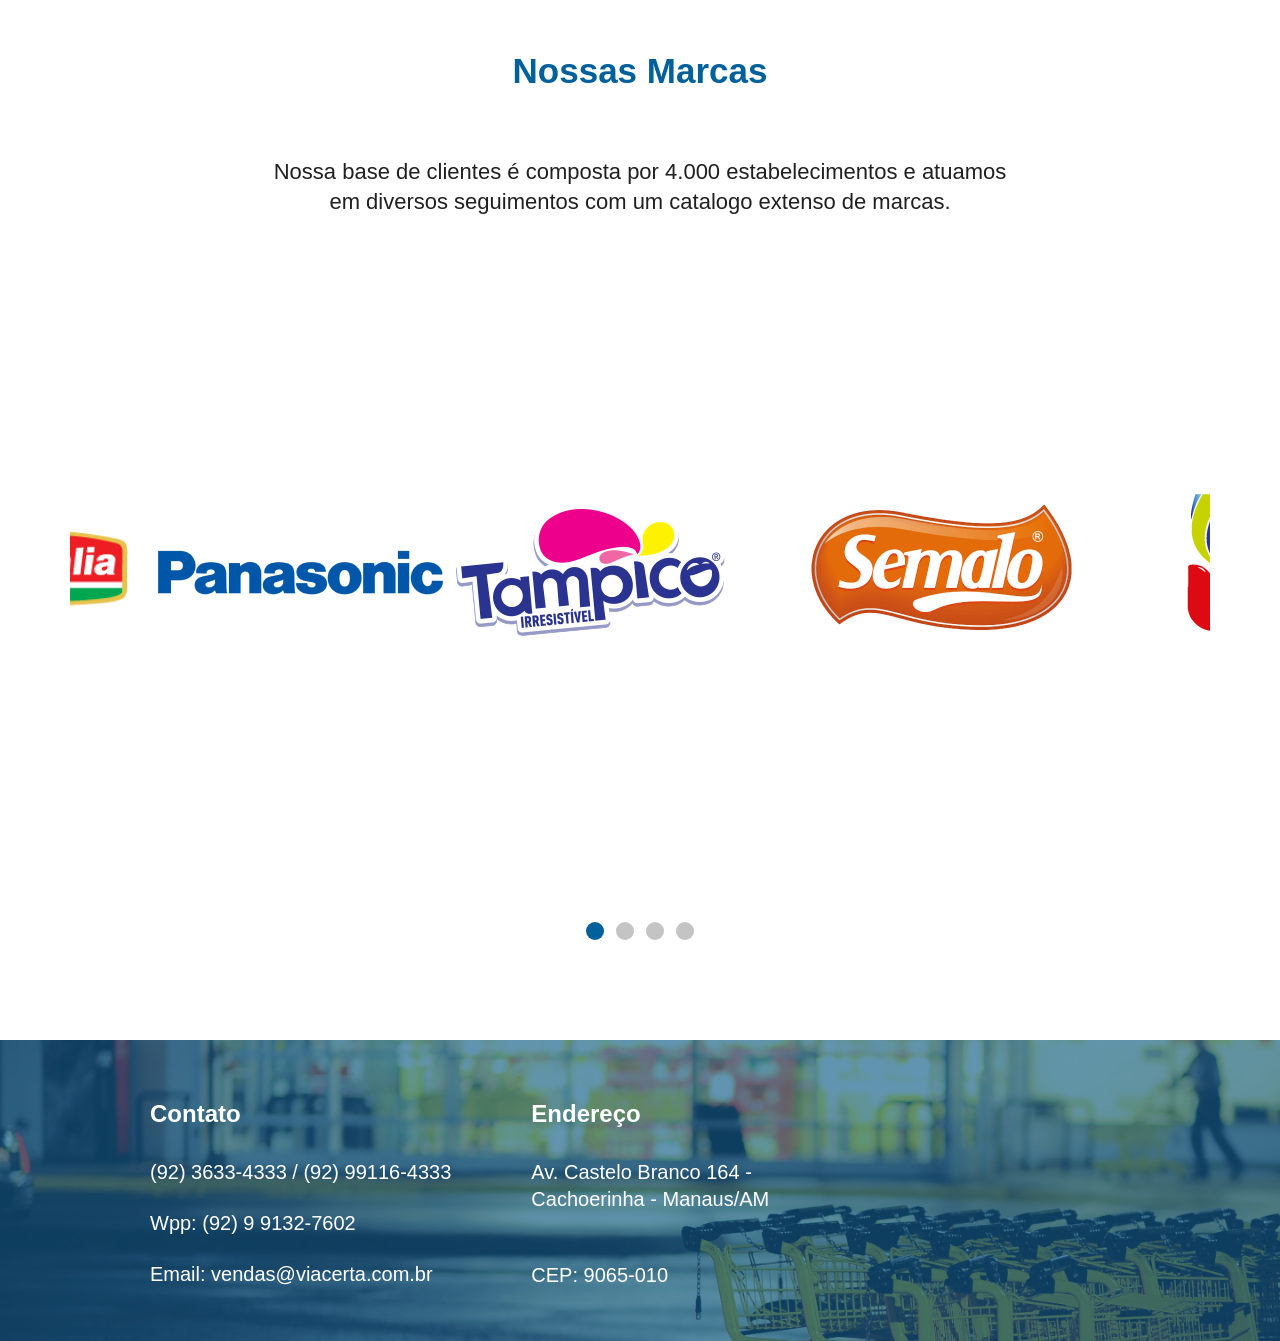
==== commit 72507417: "add scroll animation" ====
--- a/index.html
+++ b/index.html
@@ -52,21 +52,21 @@
         <section class="motivos">
             <h2 class="h2sec">Seja um cliente da Via Certa Distribuidora</h2>
             <div class="container">
-                <div class="box">
+                <div class="box" data-anime="bottom">
                     <div class="contents">
                         <h3>500</h3>
                         <h4>SKUs DISTRIBUÍDOS</h4>
                         <p>Lorem ipsum dolor sit amet, consectetur adipiscing elit, sed do eiusmod tempor incididunt ut labore et dolore magna aliqua. Ut enim ad minim veniam, quis nostrud exercitation ullamco laboris nisi ut aliquip ex ea commodo consequat. </p>
                     </div>
                 </div>
-                <div class="box">
+                <div class="box" data-anime="bottom">
                     <div class="contents">
                         <h3>4.000</h3>
                         <h4>PDVs COBERTOS</h4>
                         <p>Lorem ipsum dolor sit amet, consectetur adipiscing elit, sed do eiusmod tempor incididunt ut labore et dolore magna aliqua. Ut enim ad minim veniam, quis nostrud exercitation ullamco laboris nisi ut aliquip ex ea commodo consequat. </p>
                     </div>
                 </div>
-                <div class="box">
+                <div class="box" data-anime="bottom">
                     <div class="contents">
                         <h3>25</h3>
                         <h4>ANOS DE MERCADO</h4>
@@ -87,7 +87,7 @@
                 <p>Nossa base de clientes é composta por 4.000 estabelecimentos e atuamos em diversos seguimentos com um catalogo extenso de marcas.</p>
             </div>
             <div class="carrossel">
-                <div class="img-marcas" id="img">
+                <div class="img-marcas" id="img" >
                     <img src="imagens/marca1.png" alt="aymoré">
                     <img id="bluer" src="imagens/marca2.png" alt="Blue Ray">
                     <img src="imagens/marca3.png" alt="Amália">
--- a/style.css
+++ b/style.css
@@ -29,6 +29,7 @@
 .principal {
     background-image: url(imagens/image2.png);
     height: 70vh;
+    min-width: 381px;
     background-repeat: no-repeat;
     background-size: cover;
     background-position: center bottom;
@@ -236,7 +237,7 @@
 margin-bottom: 132px;
 }
 .box {
-    width: 400px;
+    max-width: 400px;
     height: 380px;
     box-shadow: 0px 2px 10px rgba(0, 0, 0, 0.25);
     border-radius: 20px 20px 20px 70px;
@@ -287,7 +288,8 @@
     background-image: url(imagens/fro.png);
     background-size: cover;
     background-repeat: no-repeat;
-    min-height: 396px;
+    min-height: 500px;
+    min-width: 380px;
     margin-bottom: 139px;
     text-align: center;
     color: white;
@@ -347,6 +349,9 @@
     color: #202020;
     padding-bottom: 118px;
 }
+
+
+/*//////////////carrossel/////////////*/
 .carrossel {
     margin: auto;
     overflow: hidden;  
@@ -358,6 +363,7 @@
     align-items: center;
     justify-content: center;
     margin: auto;
+    padding-left: 15px;
     transition: transform 0.5s ease-in-out;
     transform: translateX(0);
 }   
@@ -365,13 +371,14 @@
     object-fit: cover;
     
 } 
-#bluer {
+#bluer { /*img blueray*/
     width: 400px;
 }
 
 @media screen and (max-width: 1138px){
+    
     .img-marcas {
-        flex-direction: column;
+        flex-direction: row;
         
     }
     .img-marcas img {
@@ -384,7 +391,7 @@
     flex-direction: row;
     gap: 12px;
     justify-content: center;
-    margin-top: 83px;
+    
 }
 .bolinha,
 .bolinha1 {
@@ -402,6 +409,7 @@
     background-image: url(imagens/rodapé.png);
     background-size: cover;
     height: 100%;
+    min-width: 380px;
     position: relative;
 }
 .contents-pe {
@@ -462,7 +470,19 @@
         width: 300px;
     }
 }
-
-
-
-
+[data-anime]{
+    opacity: 0;
+    transition: .6s;
+}
+[data-anime=bottom] {
+    transform: translate3d(0, 70px, 0px);
+}
+[data-anime].animate{
+    opacity: 1;
+    transform: translate3d(0px, 0px, 0px);
+}
+
+
+
+
+
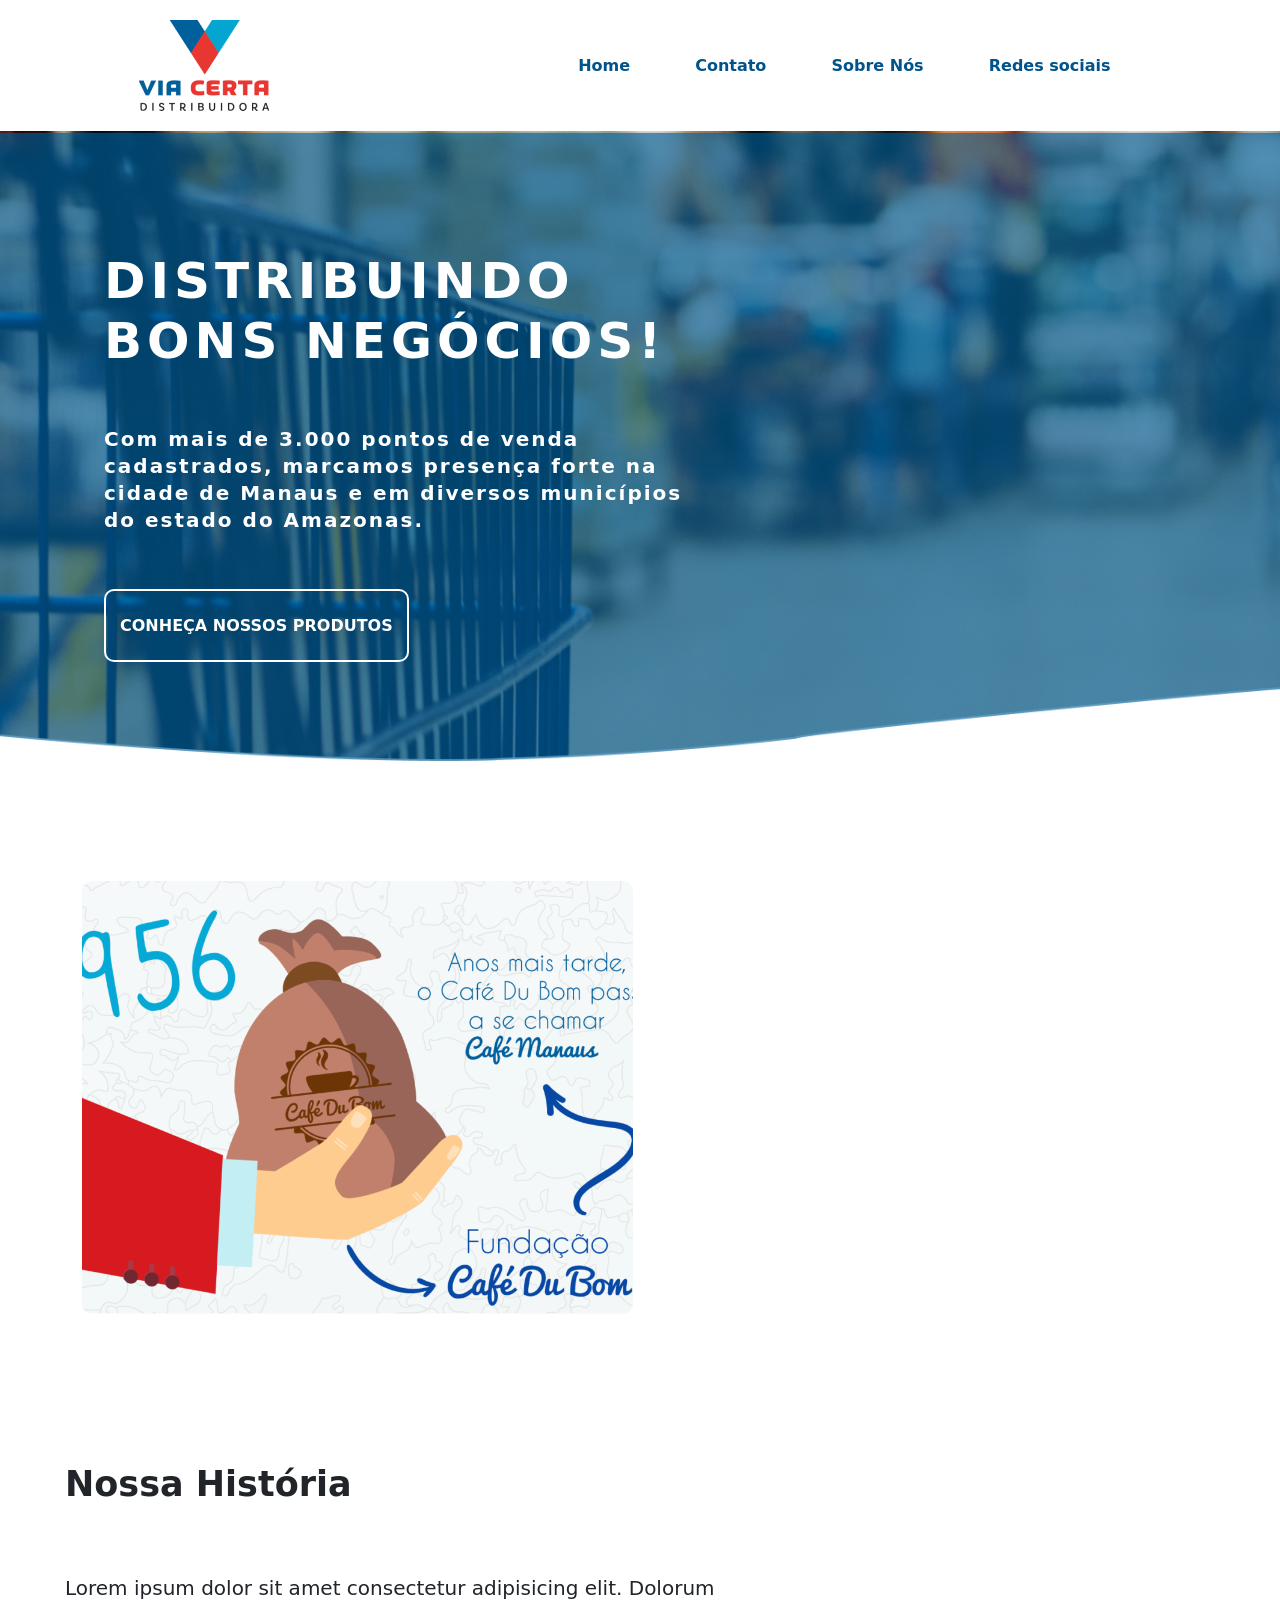
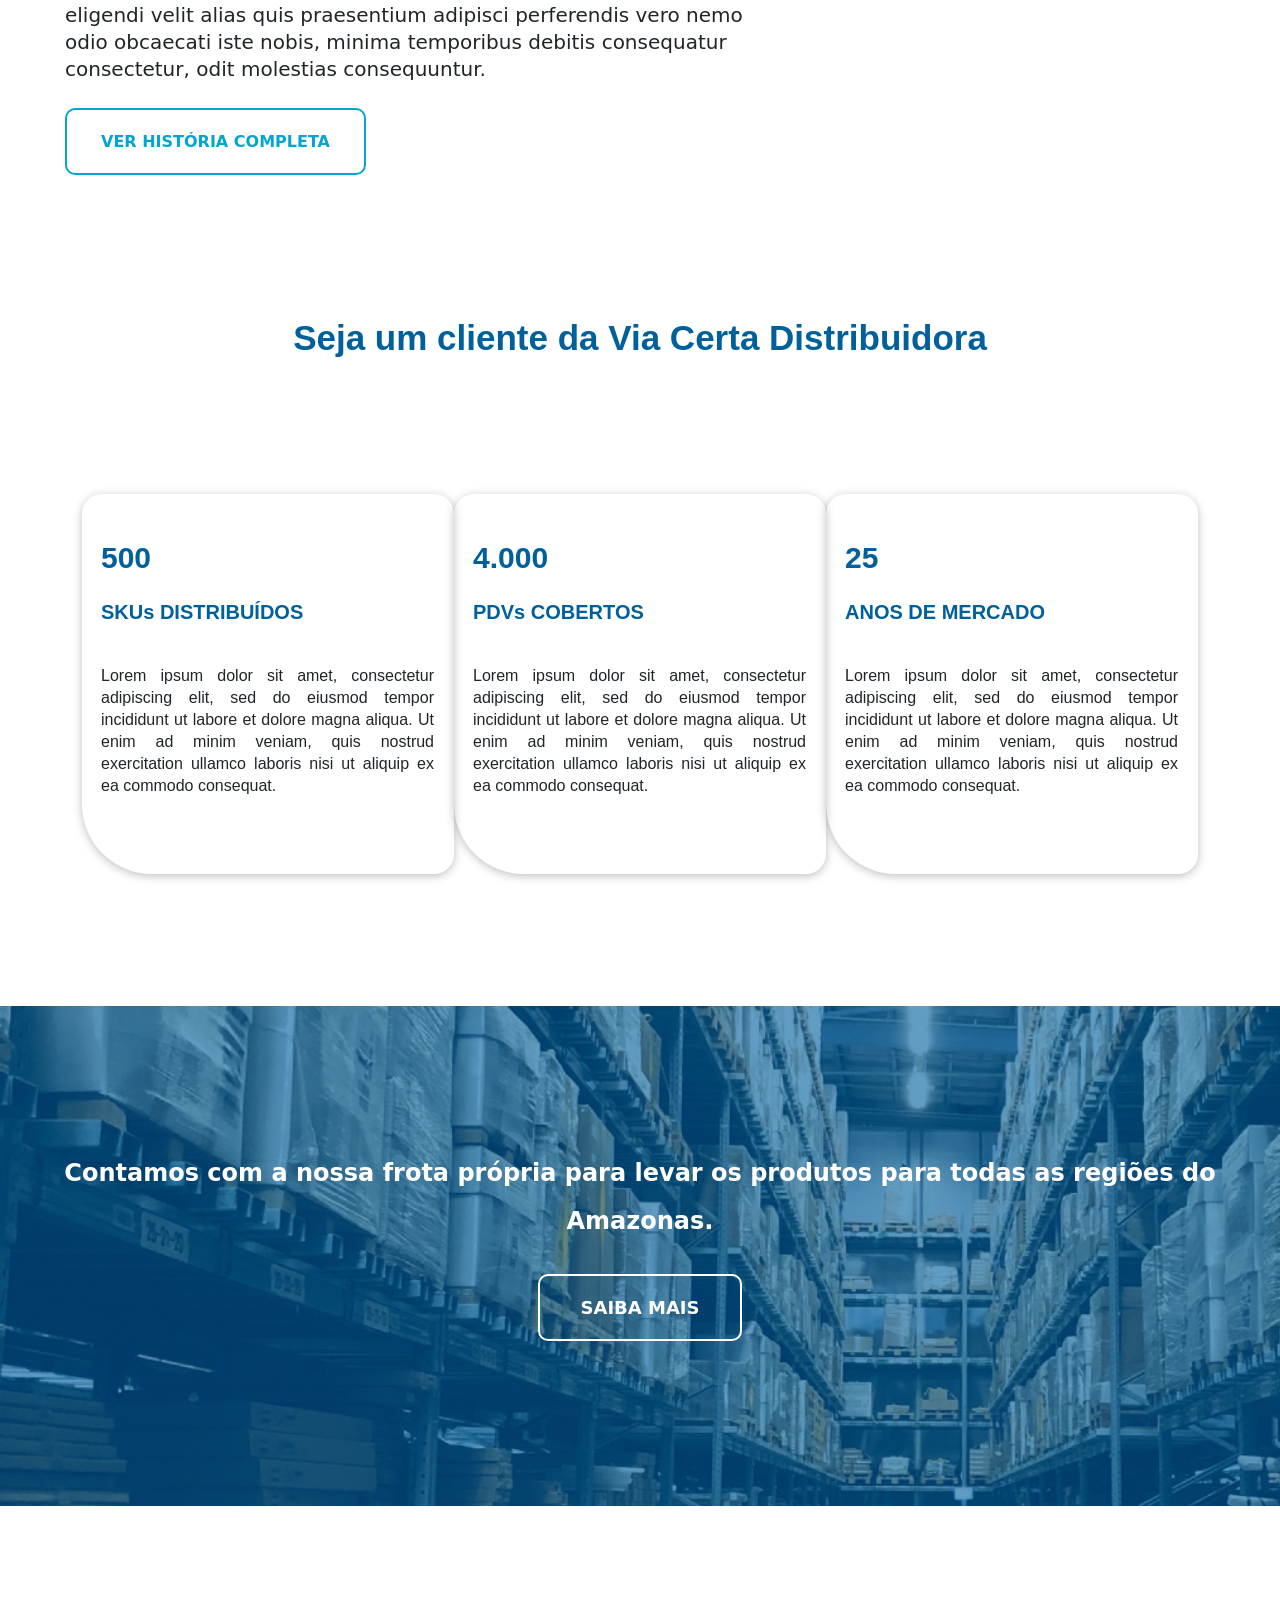
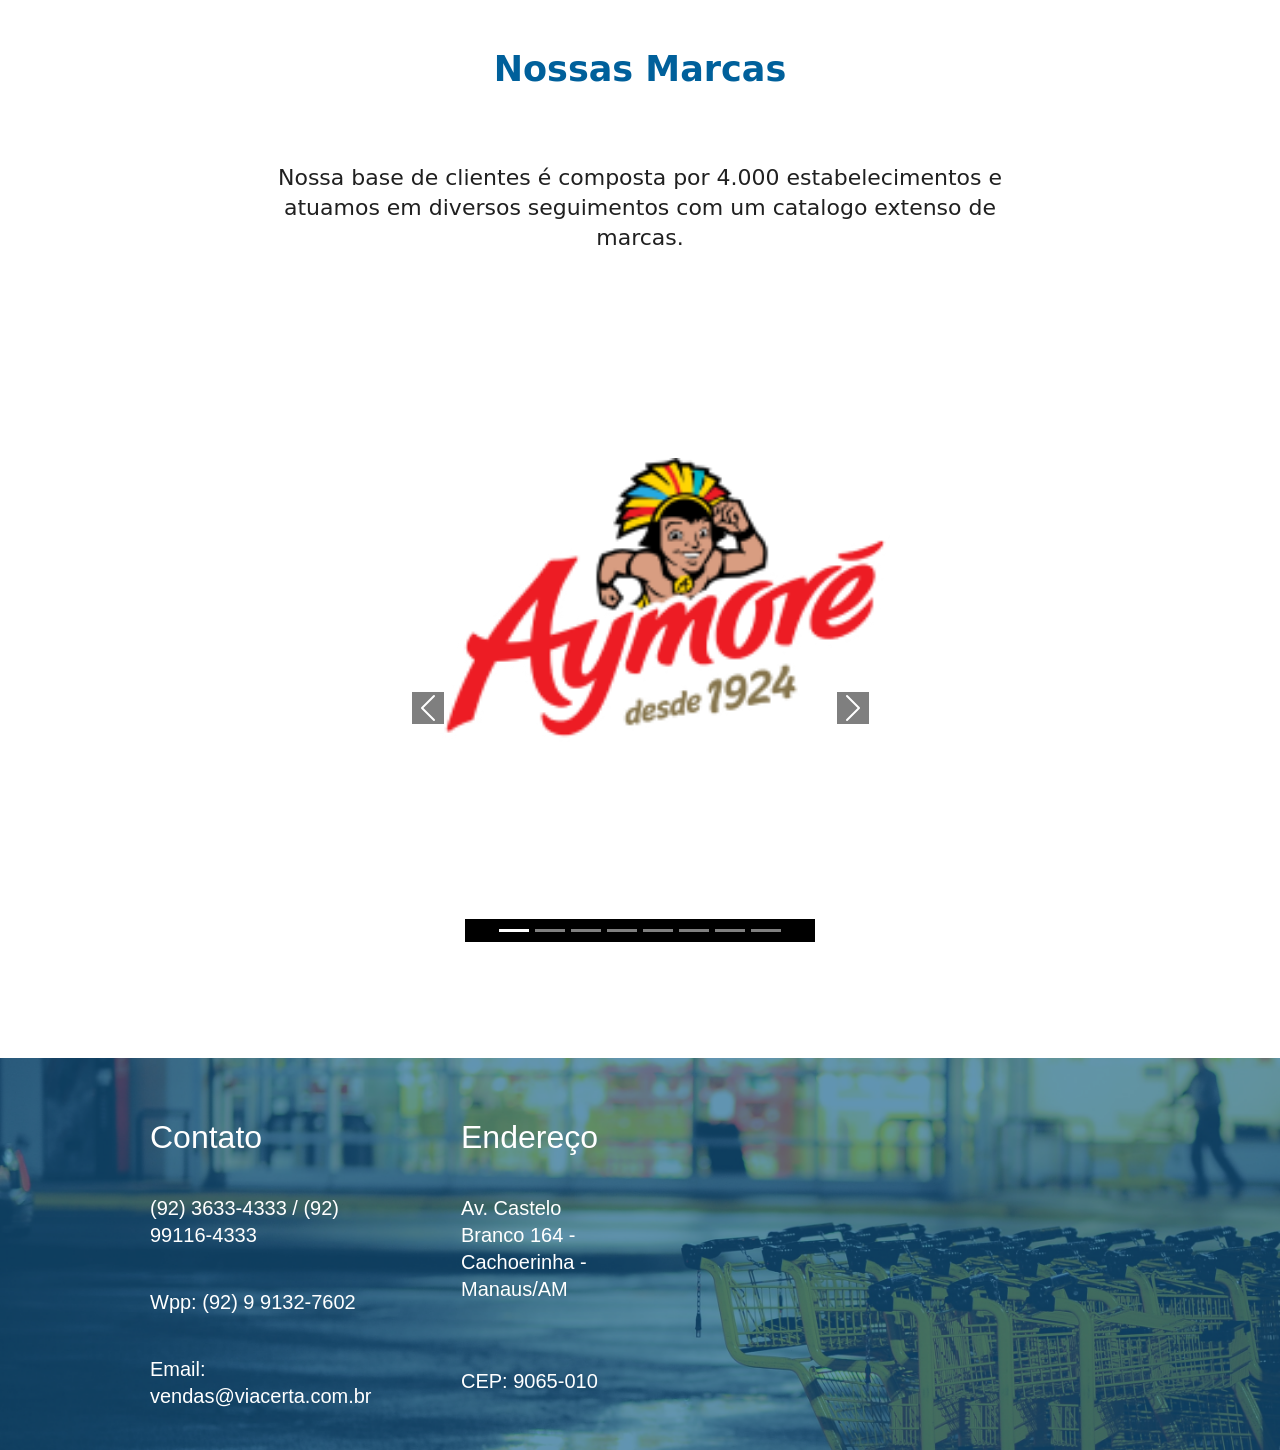
==== commit 0ba2ed02: "Add carousel" ====
--- a/index.html
+++ b/index.html
@@ -6,6 +6,8 @@
     <meta name="viewport" content="width=device-width, initial-scale=1.0">
     <title>Document</title>
     <link rel="stylesheet" href="style.css">
+    <link href="https://cdn.jsdelivr.net/npm/bootstrap@5.1.3/dist/css/bootstrap.min.css" rel="stylesheet" integrity="sha384-1BmE4kWBq78iYhFldvKuhfTAU6auU8tT94WrHftjDbrCEXSU1oBoqyl2QvZ6jIW3" crossorigin="anonymous">
+<script src="https://cdn.jsdelivr.net/npm/bootstrap@5.1.3/dist/js/bootstrap.bundle.min.js" integrity="sha384-ka7Sk0Gln4gmtz2MlQnikT1wXgYsOg+OMhuP+IlRH9sENBO0LRn5q+8nbTov4+1p" crossorigin="anonymous"></script>
 </head>
 <body>
     <header>
@@ -13,6 +15,7 @@
             <div id="logo">
                 <img src="imagens/LOGO-Via-Certa-PNG_2 1.jpg" alt="logo">
             </div >
+            
             <div onclick="turnon()"class="menu-section" id="mde">
                 <div class="barras">
                     <div class="one"></div>
@@ -86,24 +89,55 @@
                 <h2>Nossas  Marcas</h2>
                 <p>Nossa base de clientes é composta por 4.000 estabelecimentos e atuamos em diversos seguimentos com um catalogo extenso de marcas.</p>
             </div>
-            <div class="carrossel">
-                <div class="img-marcas" id="img" >
-                    <img src="imagens/marca1.png" alt="aymoré">
-                    <img id="bluer" src="imagens/marca2.png" alt="Blue Ray">
-                    <img src="imagens/marca3.png" alt="Amália">
-                    <img src="imagens/marca4.png" alt="Panasonic">
-                    <img src="imagens/marca5.png" alt="Panasonic">
-                    <img src="imagens/marca6.png" alt="Panasonic">
-                    <img src="imagens/marca7.png" alt="Panasonic">
-                    <img src="imagens/marca8.png" alt="Panasonic">
+            
+               
+            <div id="carouselExampleIndicators" class="carousel slide" data-bs-ride="carousel">
+                <div class="carousel-indicators">
+                  <button type="button" data-bs-target="#carouselExampleIndicators" data-bs-slide-to="0" class="active" aria-current="true" aria-label="Slide 1"></button>
+                  <button type="button" data-bs-target="#carouselExampleIndicators" data-bs-slide-to="1" aria-label="Slide 2"></button>
+                  <button type="button" data-bs-target="#carouselExampleIndicators" data-bs-slide-to="2" aria-label="Slide 3"></button>
+                  <button type="button" data-bs-target="#carouselExampleIndicators" data-bs-slide-to="3" aria-label="Slide 4"></button>
+                  <button type="button" data-bs-target="#carouselExampleIndicators" data-bs-slide-to="4" aria-label="Slide 5"></button>
+                  <button type="button" data-bs-target="#carouselExampleIndicators" data-bs-slide-to="5" aria-label="Slide 6"></button>
+                  <button type="button" data-bs-target="#carouselExampleIndicators" data-bs-slide-to="6" aria-label="Slide 7"></button>
+                  <button type="button" data-bs-target="#carouselExampleIndicators" data-bs-slide-to="7" aria-label="Slide 8"></button>
                 </div>
-            </div>
-            <div class="bolinhas">
-                <div class="bolinha1"></div>
-                <div class="bolinha"></div>
-                <div class="bolinha"></div>
-                <div class="bolinha"></div>
-            </div>
+                <div class="carousel-inner">
+                  <div class="carousel-item active">
+                    <img src="imagens/marca1.png" class="d-block w-100" alt="dsad">
+                  </div>
+                  <div class="carousel-item">
+                    <img src="imagens/marca2.png" class="d-block w-100" alt="fsafsaf">
+                  </div>
+                  <div class="carousel-item">
+                    <img src="imagens/marca3.png" class="d-block w-100" alt="fsafsadas">
+                  </div>
+                  <div class="carousel-item">
+                    <img src="imagens/marca4.png" class="d-block w-100" alt="fsafsadas">
+                  </div>
+                  <div class="carousel-item">
+                    <img src="imagens/marca5.png" class="d-block w-100" alt="fsafsadas">
+                  </div>
+                  <div class="carousel-item">
+                    <img src="imagens/marca6.png" class="d-block w-100" alt="fsafsadas">
+                  </div>
+                  <div class="carousel-item">
+                    <img src="imagens/marca7.png" class="d-block w-100" alt="fsafsadas">
+                  </div>
+                  <div class="carousel-item">
+                    <img src="imagens/marca8.png" class="d-block w-100" alt="fsafsadas">
+                  </div>
+                </div>
+                <button class="carousel-control-prev" type="button" data-bs-target="#carouselExampleIndicators" data-bs-slide="prev">
+                  <span class="carousel-control-prev-icon" aria-hidden="true"></span>
+                  <span class="visually-hidden">Previous</span>
+                </button>
+                <button class="carousel-control-next" type="button" data-bs-target="#carouselExampleIndicators" data-bs-slide="next">
+                  <span class="carousel-control-next-icon" aria-hidden="true"></span>
+                  <span class="visually-hidden">Next</span>
+                </button>
+              </div>
+            
         </section>
     </main>
     <footer>
--- a/style.css
+++ b/style.css
@@ -352,59 +352,39 @@
 
 
 /*//////////////carrossel/////////////*/
-.carrossel {
-    margin: auto;
-    overflow: hidden;  
-    max-width: 1140px;
-    height: 500px;
-}
-.img-marcas {
+.carousel-item {
     display: flex;
     align-items: center;
     justify-content: center;
+    
+}
+.carousel-item img {
+    padding-left: 50px;
+}
+.carousel-control-prev-icon {
+    background-color: black;
+}
+.carousel-control-next-icon {
+    background-color: black;
+}
+.carousel { 
+    
     margin: auto;
-    padding-left: 15px;
-    transition: transform 0.5s ease-in-out;
-    transform: translateX(0);
-}   
-.img-marcas img {
-    object-fit: cover;
-    
-} 
-#bluer { /*img blueray*/
-    width: 400px;
-}
-
-@media screen and (max-width: 1138px){
-    
-    .img-marcas {
-        flex-direction: row;
-        
-    }
-    .img-marcas img {
-        margin-bottom: 80px;
-        padding-right: 0;
-    }
-}
-.bolinhas {
-    display: flex;
-    flex-direction: row;
-    gap: 12px;
-    justify-content: center;
-    
-}
-.bolinha,
-.bolinha1 {
-    
-    background-color: #C4C4C4;
-    width: 18px;
-    height: 18px;
-    border-radius: 50%;
-    
-}
-.bolinha1 {
-    background-color: #00609B;
-}
+    width: 500px;
+    height: 500px;
+}
+.carousel-indicators {
+    background-color: black;
+}
+.carousel-inner {
+    overflow: visible;
+    width: 100px;
+}
+
+
+
+
+
 footer {
     background-image: url(imagens/rodapé.png);
     background-size: cover;
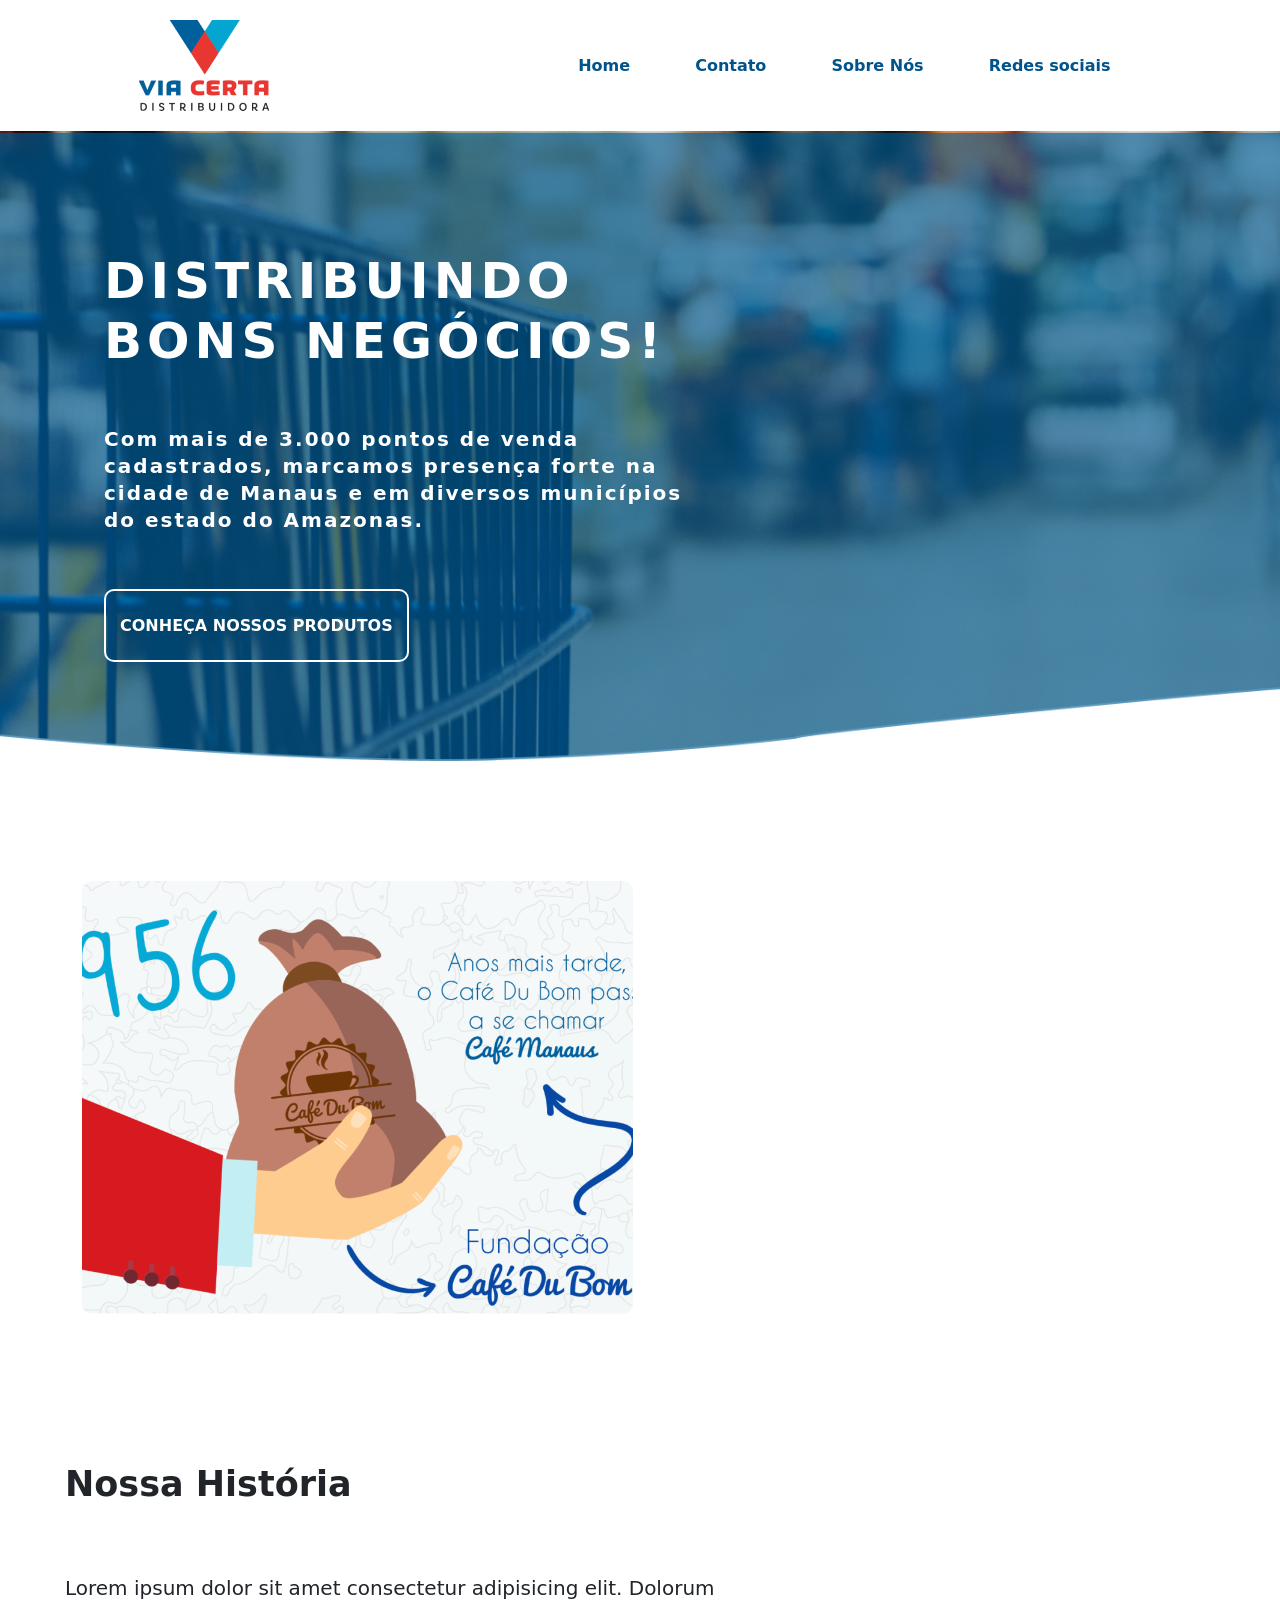
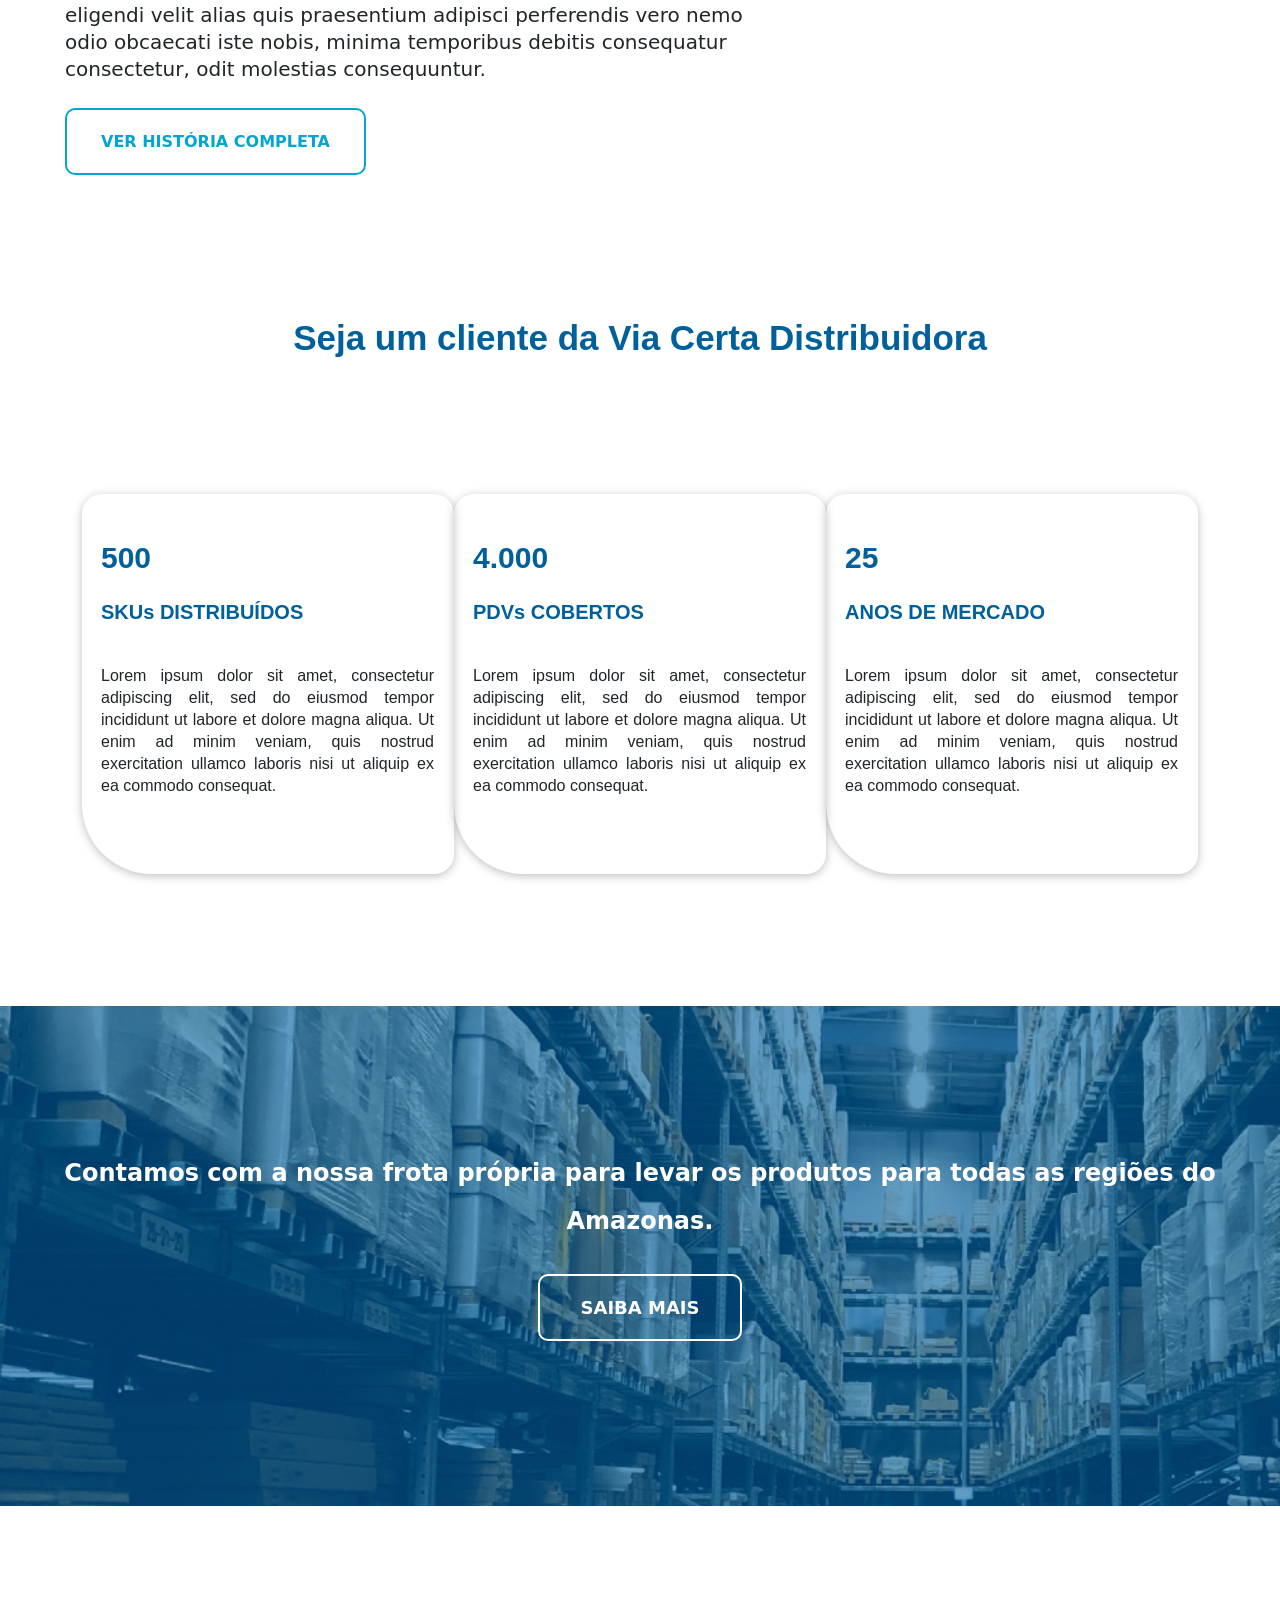
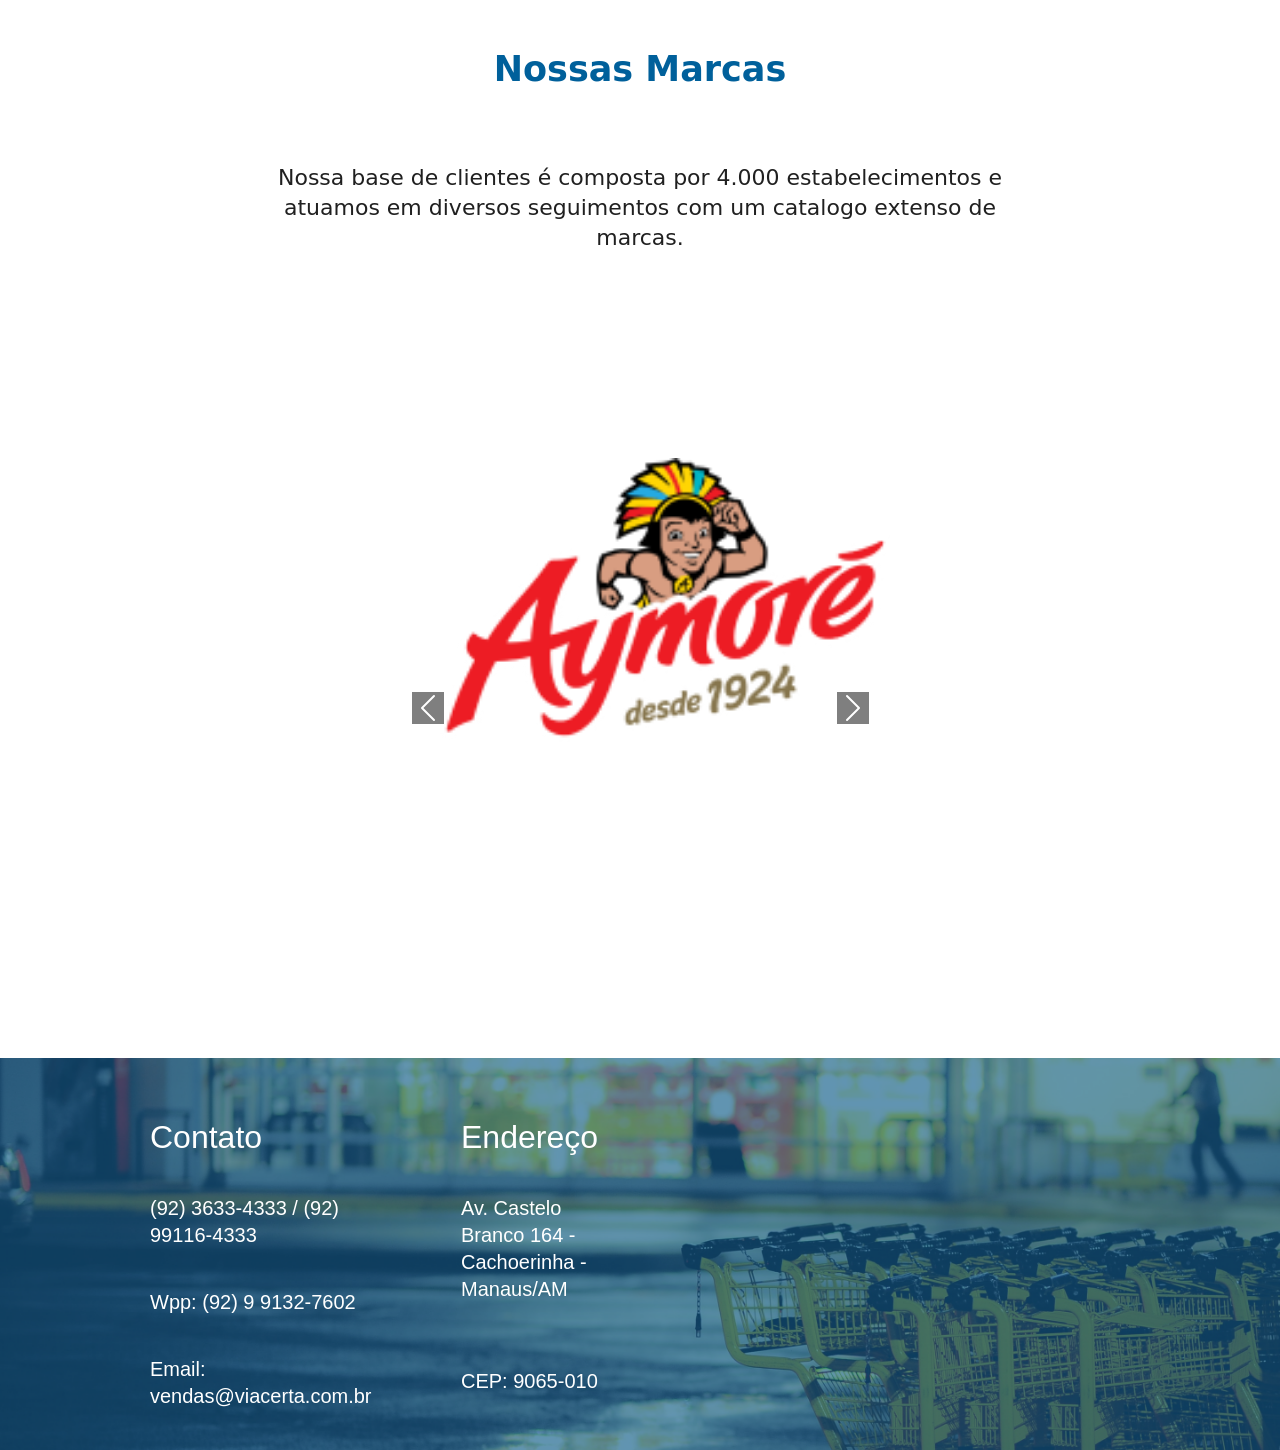
==== commit 161433e0: "caroussel" ====
--- a/index.html
+++ b/index.html
@@ -94,13 +94,13 @@
             <div id="carouselExampleIndicators" class="carousel slide" data-bs-ride="carousel">
                 <div class="carousel-indicators">
                   <button type="button" data-bs-target="#carouselExampleIndicators" data-bs-slide-to="0" class="active" aria-current="true" aria-label="Slide 1"></button>
-                  <button type="button" data-bs-target="#carouselExampleIndicators" data-bs-slide-to="1" aria-label="Slide 2"></button>
-                  <button type="button" data-bs-target="#carouselExampleIndicators" data-bs-slide-to="2" aria-label="Slide 3"></button>
-                  <button type="button" data-bs-target="#carouselExampleIndicators" data-bs-slide-to="3" aria-label="Slide 4"></button>
-                  <button type="button" data-bs-target="#carouselExampleIndicators" data-bs-slide-to="4" aria-label="Slide 5"></button>
-                  <button type="button" data-bs-target="#carouselExampleIndicators" data-bs-slide-to="5" aria-label="Slide 6"></button>
-                  <button type="button" data-bs-target="#carouselExampleIndicators" data-bs-slide-to="6" aria-label="Slide 7"></button>
-                  <button type="button" data-bs-target="#carouselExampleIndicators" data-bs-slide-to="7" aria-label="Slide 8"></button>
+                  <button class="btnslid" type="button" data-bs-target="#carouselExampleIndicators" data-bs-slide-to="1" aria-label="Slide 2"></button>
+                  <button class="btnslid" type="button" data-bs-target="#carouselExampleIndicators" data-bs-slide-to="2" aria-label="Slide 3"></button>
+                  <button class="btnslid" type="button" data-bs-target="#carouselExampleIndicators" data-bs-slide-to="3" aria-label="Slide 4"></button>
+                  <button class="btnslid" type="button" data-bs-target="#carouselExampleIndicators" data-bs-slide-to="4" aria-label="Slide 5"></button>
+                  <button class="btnslid" type="button" data-bs-target="#carouselExampleIndicators" data-bs-slide-to="5" aria-label="Slide 6"></button>
+                  <button class="btnslid" type="button" data-bs-target="#carouselExampleIndicators" data-bs-slide-to="6" aria-label="Slide 7"></button>
+                  <button class="btnslid" type="button" data-bs-target="#carouselExampleIndicators" data-bs-slide-to="7" aria-label="Slide 8"></button>
                 </div>
                 <div class="carousel-inner">
                   <div class="carousel-item active">
--- a/style.css
+++ b/style.css
@@ -373,8 +373,12 @@
     width: 500px;
     height: 500px;
 }
-.carousel-indicators {
+
+.btnslid {
     background-color: black;
+    width: 10px;
+    height: 10px;
+    border-radius: 50%;
 }
 .carousel-inner {
     overflow: visible;
